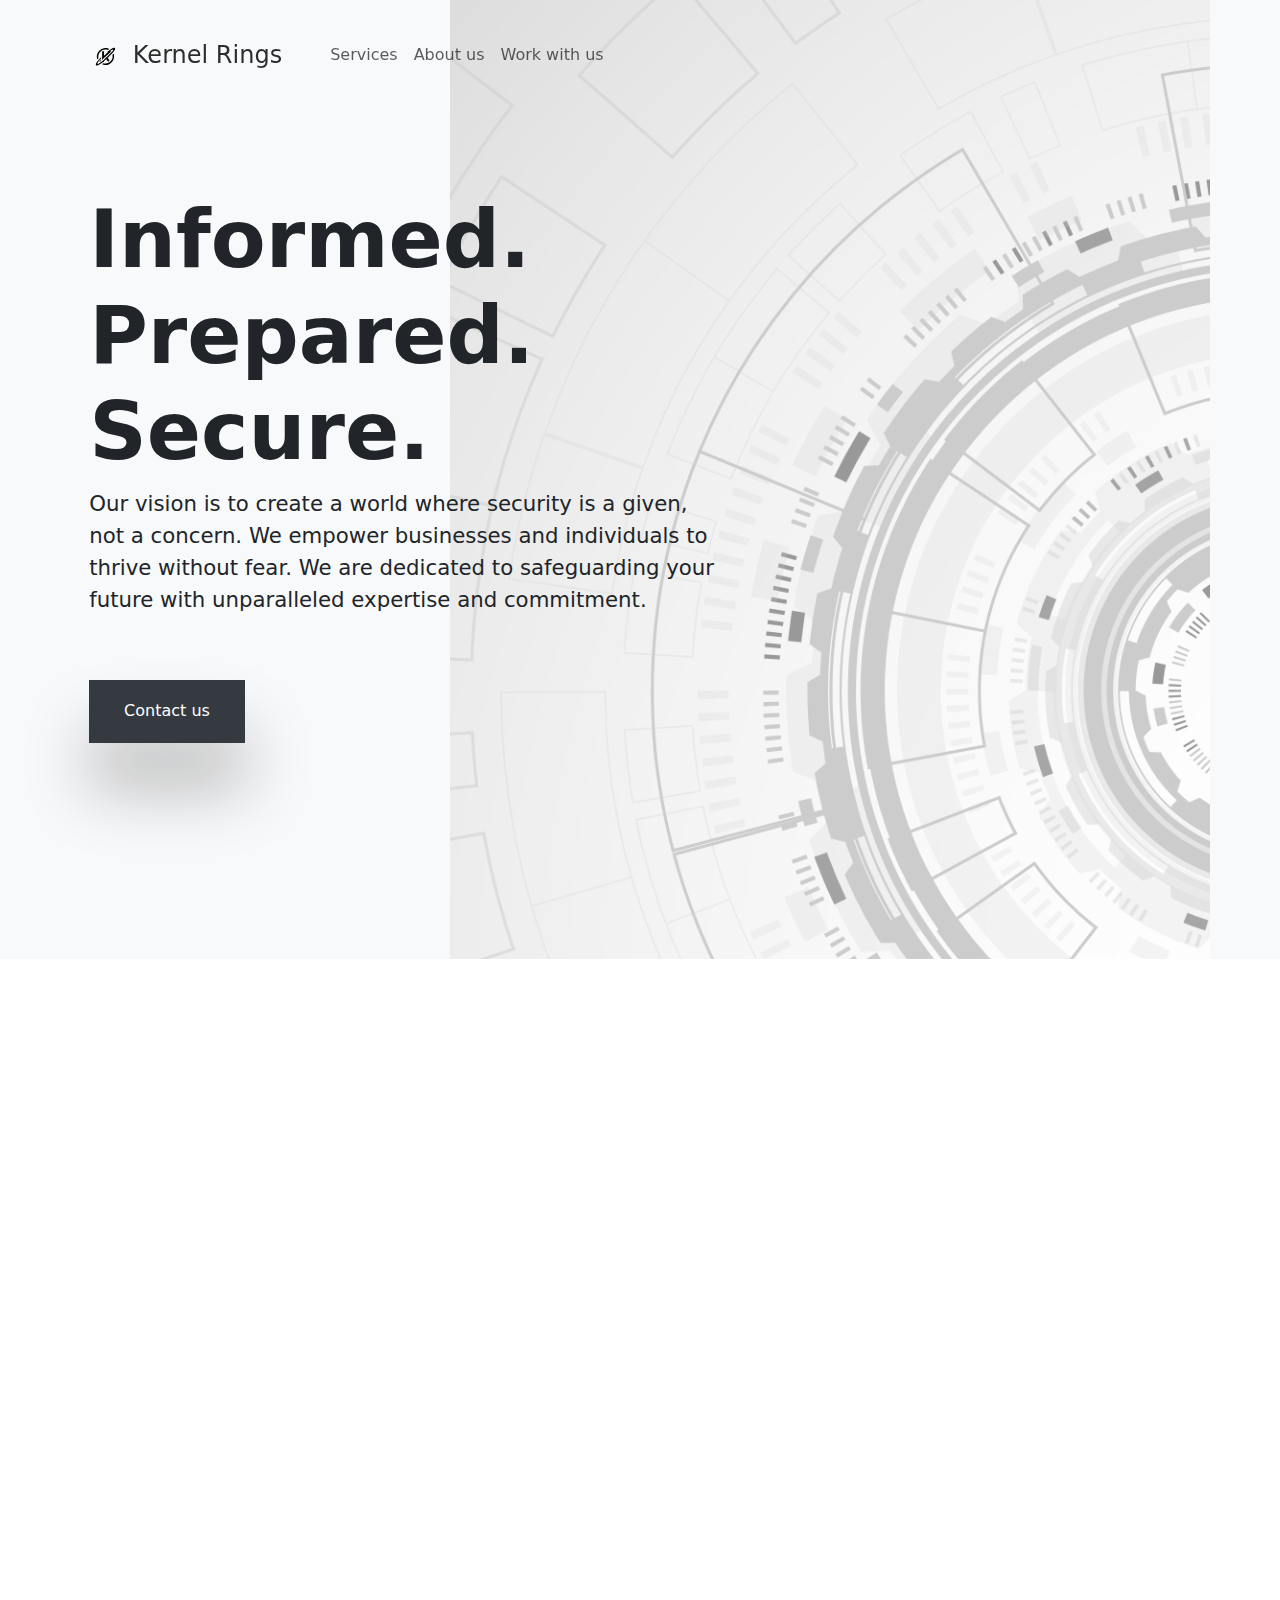
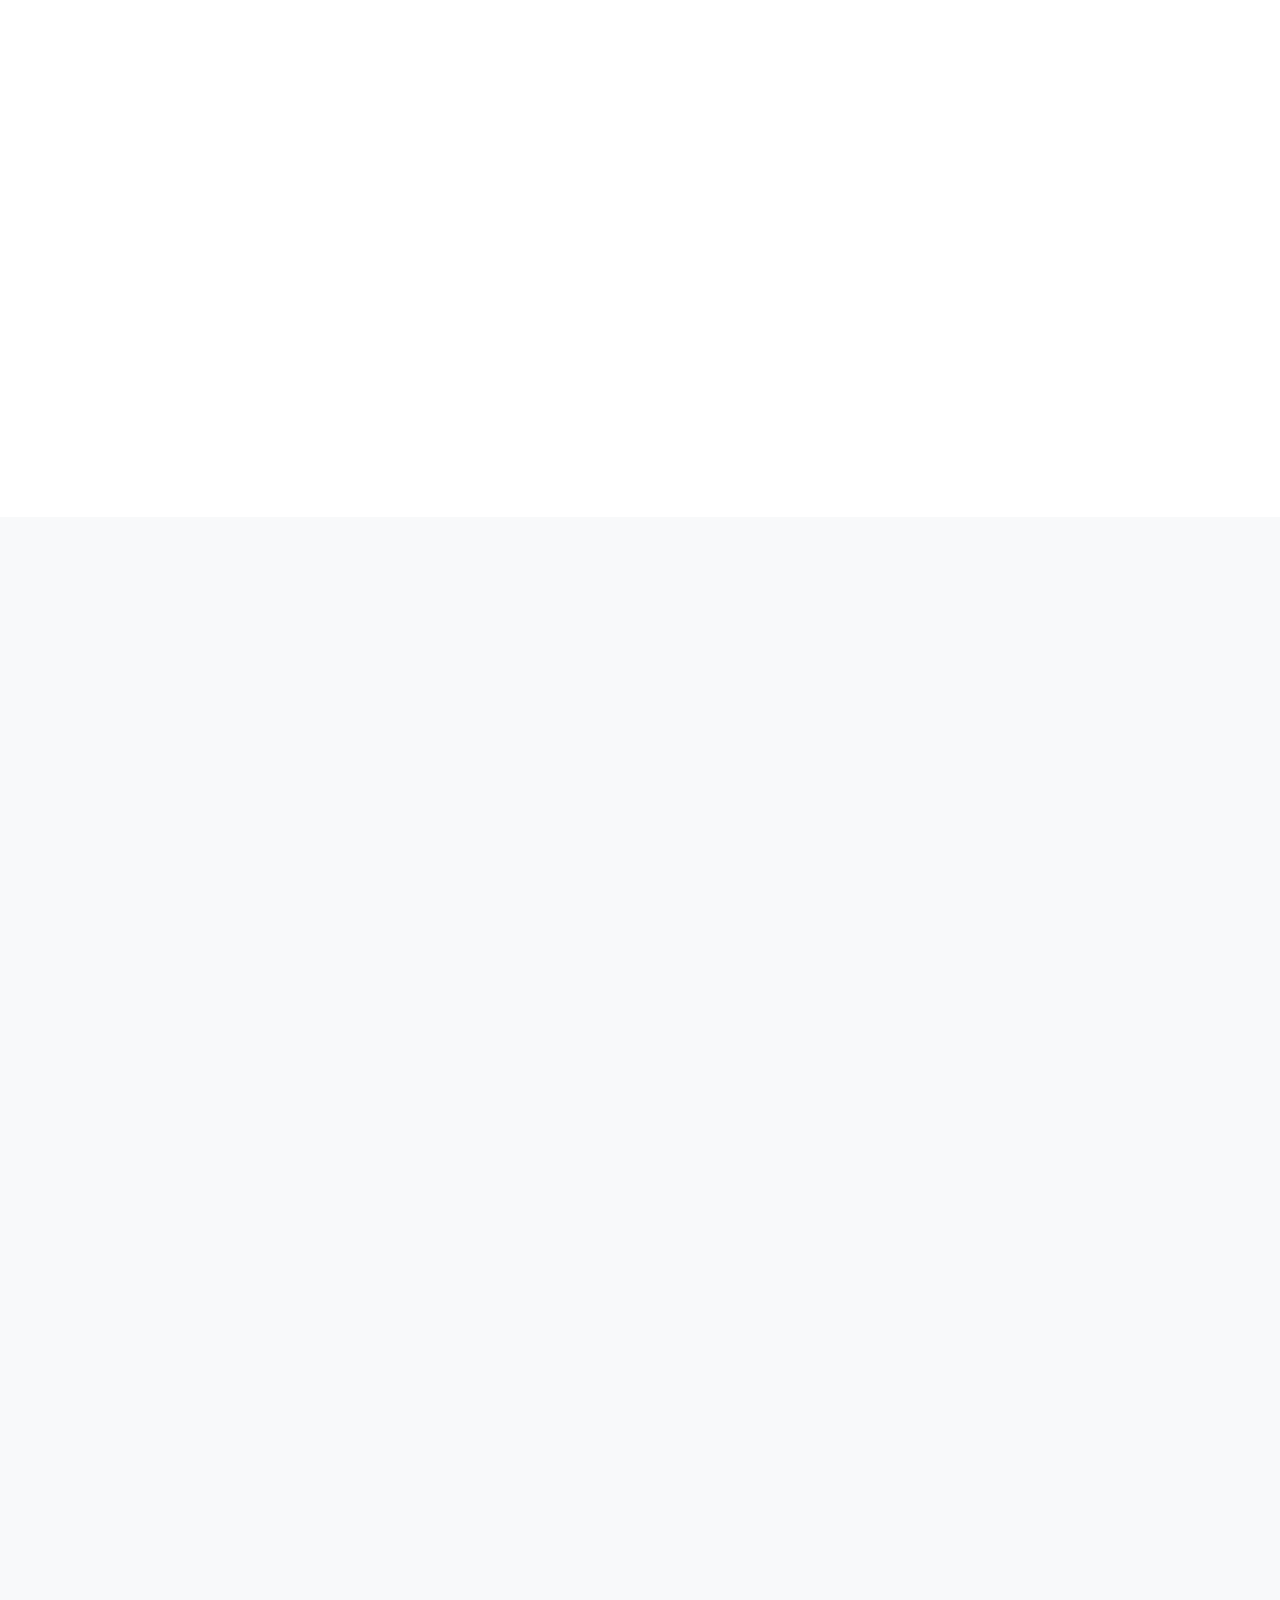
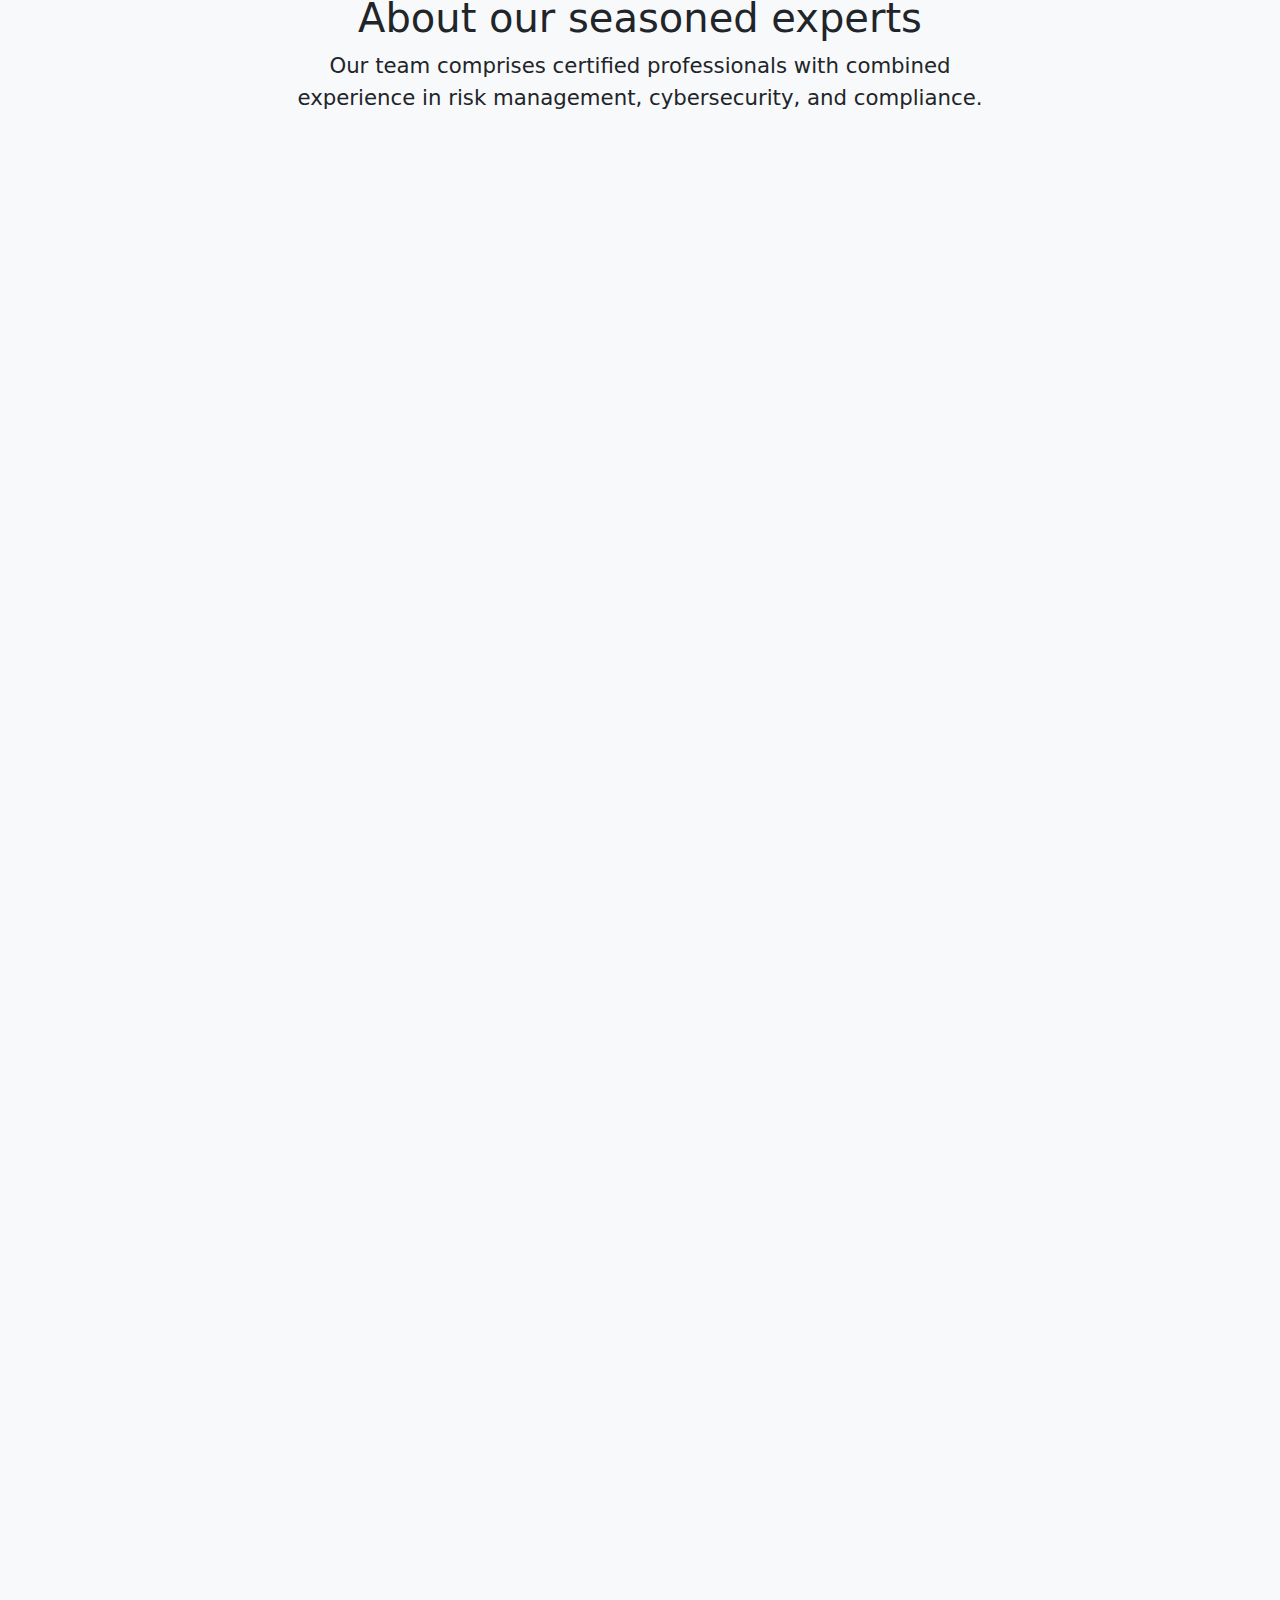
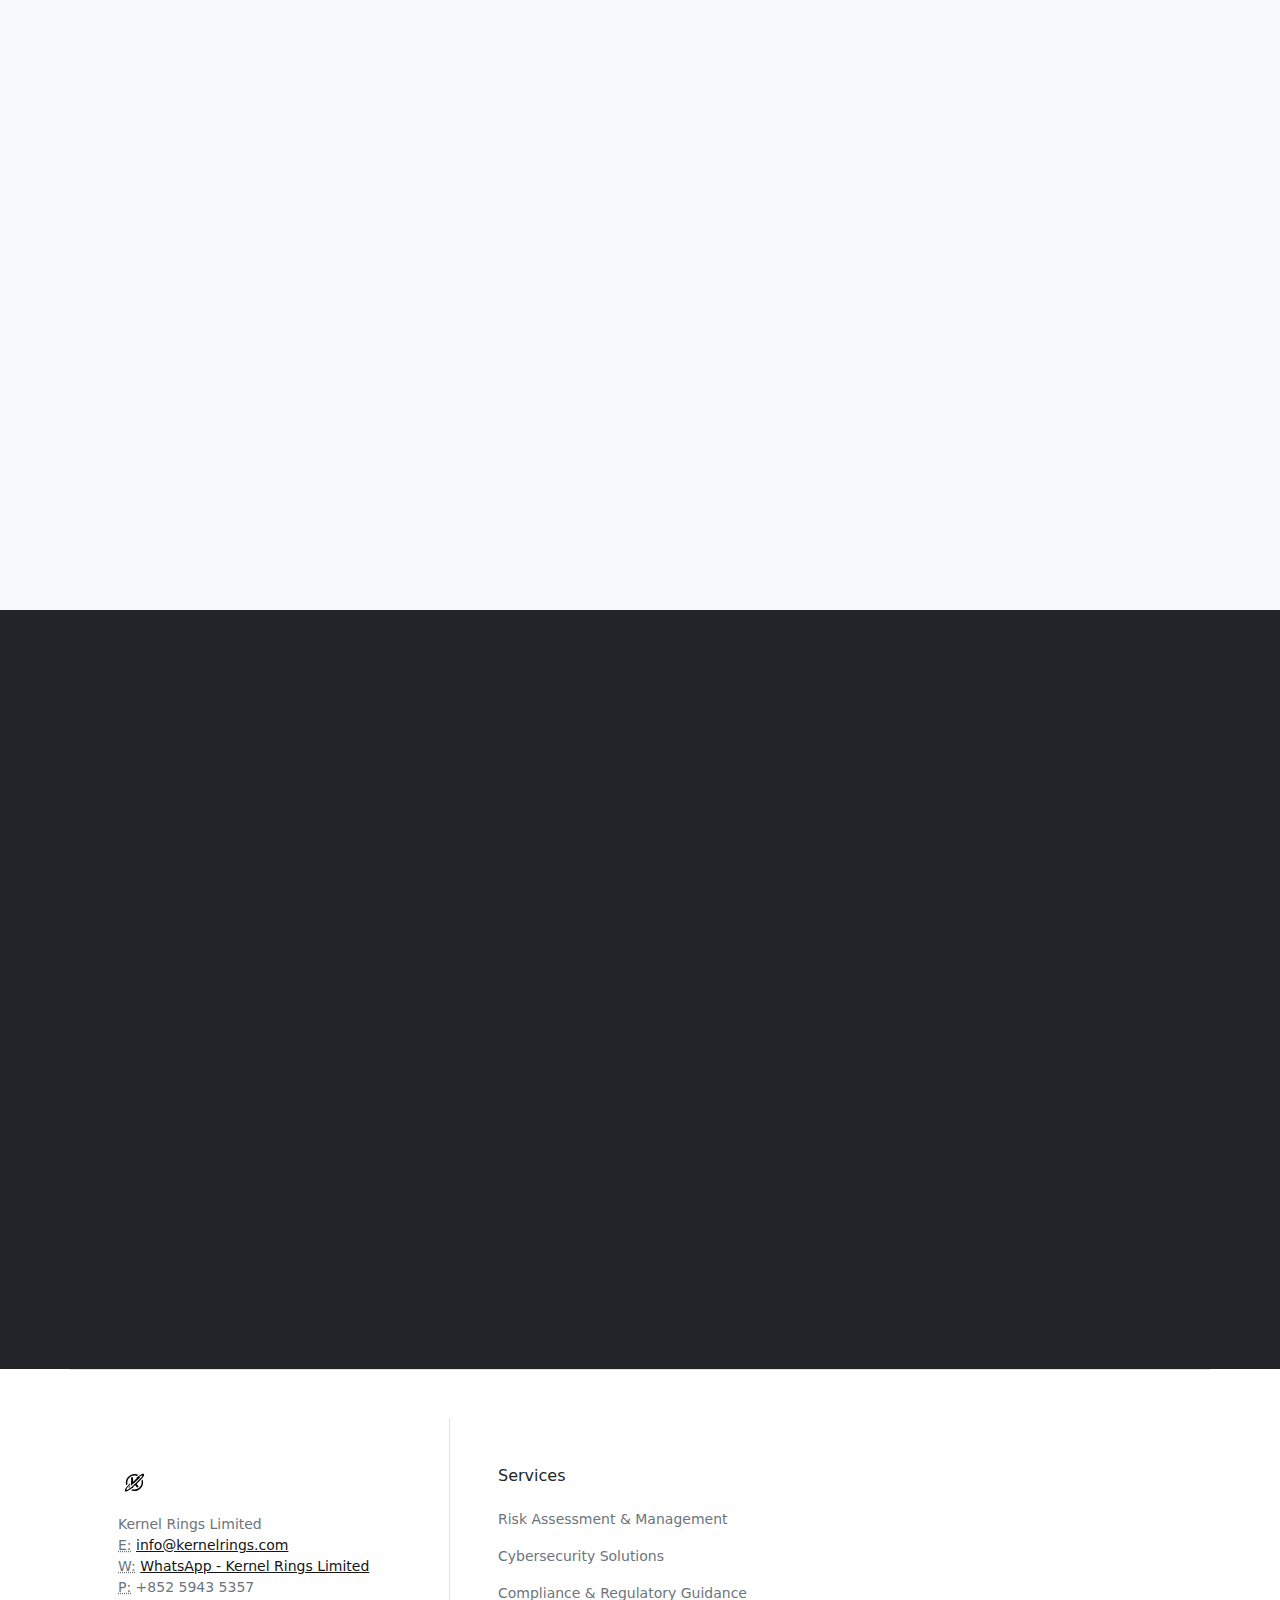
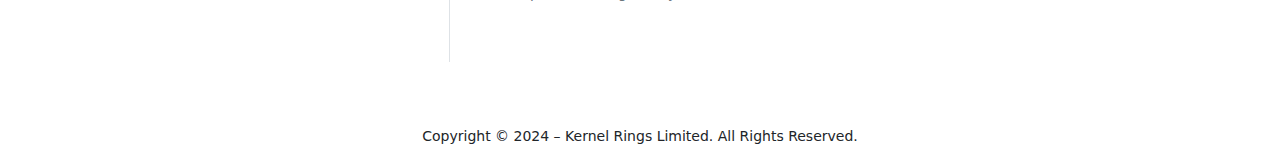
==== index.html @ 1bafbfd5 "fix typo" ====
<!doctype html>
<html class="h-100" lang="en">

<head>
  <meta charset="utf-8">
  <meta name="viewport" content="width=device-width,initial-scale=1,shrink-to-fit=no">
  <meta name="description" content="We are Kernel Rings. We offer a suite of top-tier security services designed to fortify your business against ever-evolving threats.">
  <meta name="robots" content="index,follow">
  <link rel="canonical" href="https://kernelrings.com/">
  <link rel="apple-touch-icon" sizes="180x180" href="img/apple-touch-icon.png">
  <link rel="icon" type="image/svg+xml" sizes="32x32" href="img/logo.svg">
  <link rel="icon" type="image/svg+xml" sizes="16x16" href="img/logo.svg">
  <link rel="icon" type="image/svg+xml" sizes="96x96" href="img/logo.svg">
  <meta name="HandheldFriendly" content="true">
  <title>Kernel Rings</title>
  <link rel="stylesheet" href="css/theme.min.css">

</head>

<body data-bs-spy="scroll" data-bs-target="#navScroll">

  <nav id="navScroll" class="navbar navbar-expand-lg navbar-light fixed-top" tabindex="0">
    <div class="container">
      <a class="navbar-brand pe-4 fs-4" href="/">
        <img src="img/logo.svg" width="32" height="32" class="bi bi-layers-half">
        <span class="ms-1 fw-bolder">Kernel Rings</span>
      </a>

      <button class="navbar-toggler" type="button" data-bs-toggle="collapse" data-bs-target="#navbarSupportedContent" aria-controls="navbarSupportedContent" aria-expanded="false" aria-label="Toggle navigation">
        <span class="navbar-toggler-icon"></span>
      </button>
      <div class="collapse navbar-collapse" id="navbarSupportedContent">
        <ul class="navbar-nav me-auto mb-2 mb-lg-0">
          <li class="nav-item">
            <a class="nav-link" href="#services" aria-label="Brings you to the section descriping the services provided by Kernel Rings">
              Services
            </a>
          </li>
          <li class="nav-item">
            <a class="nav-link" href="#aboutus">
              About us
            </a>
          </li>
          <li class="nav-item">
            <a class="nav-link" href="#workwithus">
              Work with us
            </a>
          </li>
        </ul>
      </div>
    </div>
  </nav>

  <main>
    <div class="w-100 overflow-hidden bg-gray-100" id="top">

      <div class="container position-relative">
        <div class="col-12 col-lg-8 mt-0 h-100 position-absolute top-0 end-0 bg-cover" data-aos="fade-left" style="background-image: url(img/main_bg.jpg);">
        </div>
        <div class="row">
          <div class="col-lg-7 py-vh-6 position-relative" data-aos="fade-right">
            <h1 class="display-1 fw-bold mt-5">Informed.<br>Prepared.<br>Secure.</h1>
            <p class="lead">Our vision is to create a world where security is a given, not a concern. We empower businesses and individuals to thrive without fear. We are dedicated to safeguarding your future with unparalleled expertise and commitment.</p>
            <a href="#" target="_blank" class="btn btn-dark btn-xl shadow me-3 rounded-0 my-5">Contact us</a>
          </div>
        </div>
        <div class="row text-end">
          <a href="https://www.freepik.com" target="_blank" class="col-12 position-relative" data-aos="fade-right" rel="sponsored">Designed by Freepik</a>
        </div>
        
      </div>

    </div>

    <div class="py-vh-5 w-100 overflow-hidden" id="services">
      <div class="container">
        <div class="row d-flex justify-content-end">
          <div class="col-lg-8" data-aos="fade-down"><h2 class="display-6">We offer a suite of top-tier security services designed to fortify your business against ever-evolving threats.</h2></div>
        </div><br>
        <div class="row d-flex align-items-center">
          <div class="col-md-6 col-lg-4" data-aos="fade-up" data-aos-delay="200">
            <span class="h5 fw-lighter">01.</span>
            <h3 class="py-5 border-top border-dark">Risk Assessment & Management</h3>
            <p>Our seasoned experts will conduct thorough risk assessments that delve into every facet of your operation, pinpointing vulnerabilities and crafting bespoke strategies to address them. We employ advanced analytic tools and methodologies to ensure your business is fortified against internal and external threats. With ongoing monitoring and adaptive planning, we keep you steps ahead of potential risks, securing your success and longevity.</p>
            <a href="#workwithus" class="link-fancy">Learn more
            </a>
          </div>

          <div class="col-md-6 col-lg-4 py-vh-4 pb-0" data-aos="fade-up" data-aos-delay="400">
            <span class="h5 fw-lighter">02.</span>
            <h3 class="py-5 border-top border-dark">Cybersecurity Solutions</h3>
            <p>In today's digital landscape, safeguarding your information is paramount. Our cutting-edge cybersecurity solutions encompass everything from advanced threat detection and real-time response to comprehensive defense mechanisms. Utilizing state-of-the-art technology and proactive measures, we ensure the confidentiality, integrity, and availability of your data. Our dedicated team of cybersecurity professionals is always on guard, ready to tackle and neutralize any cyber threats that may arise, allowing you to focus on your core business operations.</p>
            <a href="#workwithus" class="link-fancy">Learn more
            </a>
          </div>

          <div class="col-md-6 col-lg-4 py-vh-6 pb-0" data-aos="fade-up" data-aos-delay="600">
            <span class="h5 fw-lighter">03.</span>
            <h3 class="py-5 border-top border-dark">Compliance & Regulatory Guidance</h3>
            <p>Navigating the labyrinth of regulatory requirements can be overwhelming. Our team of compliance experts provides clear, actionable guidance to help you meet and exceed industry standards. We offer detailed audits, gap analysis, and remediation plans tailored to your specific needs. By staying abreast of the latest regulatory changes and leveraging our extensive experience, we help you avoid costly penalties and maintain a strong compliance posture, ensuring your business operations run smoothly and efficiently.</p>
            <a href="#workwithus" class="link-fancy">Learn more
            </a>
          </div>
        </div>

      </div>
    </div>

    <div class="py-vh-4 bg-gray-100 w-100 overflow-hidden" id="aboutus">
      <div class="container">

        <div class="row d-flex justify-content-between align-items-center">
          <div class="col-lg-6">
            <div class="row gx-5 d-flex">
              <div class="col-md-11">
                <div class="shadow ratio ratio-16x9 rounded bg-cover bp-center align-self-end" data-aos="fade-right" style="background-image: url(img/people1.jpg);--bs-aspect-ratio: 50%;">
                </div>
              </div>
              <div class="col-md-5 offset-md-1">
                <div class="shadow ratio ratio-1x1 rounded bg-cover mt-5 bp-center float-end" data-aos="fade-up" style="background-image: url(img/object1.jpg);">
                </div>
              </div>
              <div class="col-md-6">
                <div class="col-12 shadow ratio rounded bg-cover mt-5 bp-center" data-aos="fade-left" style="background-image: url(img/people2.jpg);--bs-aspect-ratio: 150%;">
                </div>
              </div>
            </div>
            <div class="col-md-12 text-end">
              <a href="https://www.freepik.com" target="_blank" data-aos="fade-left" rel="sponsored">Designed by Freepik</a>
            </div>
          </div>
          <div class="col-lg-4">
            <h3 class="py-5 border-top border-dark" data-aos="fade-left">About Us</h3>
            <p data-aos="fade-left" data-aos-delay="200">At Kernel Rings, we specialize in creating a secure environment where businesses and individuals can thrive without fear. With a team of seasoned experts and cutting-edge solutions, we are committed to protecting your assets and ensuring your peace of mind.
              <br><br>
              Our comprehensive suite of services includes risk assessment and management, advanced cybersecurity solutions, and compliance and regulatory guidance. We pride ourselves on staying informed, prepared, and secure, so you can focus on what matters most—your success.
              <br><br>
              With a relentless dedication to excellence and a proactive approach to emerging threats, we stand as guardians of your digital world. Trust Kernel Rings to be your shield in a constantly evolving landscape, safeguarding your future today and beyond.
            </p>
            <p>
              <a href="#workwithus" class="link-fancy link-dark" data-aos="fade-left" data-aos-delay="400">Learn more
              </a>
            </p>
          </div>
        </div>

      </div>
    </div>

    <div class="bg-light w-100 overflow-hidden" id="qualification">
      <div class="container py-vh-6">
        <div class="row d-flex justify-content-center">
          <div class="col-12 col-lg-10 col-xl-8 text-center">
            <h2 class="display-6">About our seasoned experts</h2>
            <p class="lead">Our team comprises certified professionals with combined experience in risk management, cybersecurity, and compliance.</p>
          </div>
          <div class="col-12 mt-4">
            <div class="row row-cols-1 row-cols-md-2 g-5 d-flex align-items-center">

              <div class="col-12 col-lg-6 col-xl-4" data-aos="fade-right">
                <div class="card p-4 mt-3 border-0">
                  <div class="card-body">
                    <blockquote class="blockquote">
                      <p>ISO/IEC 27001 Lead Auditor</p>
                    </blockquote>
                    <div class="text-dark py-2 fs-3 text-center">
                      <img src="img/iso27001la.png" width="150" height="150" class="rounded" alt="" data-aos="fade">
                    </div>
                    <div class="d-flex justify-content-between border-top pt-3">
                      <div>
                        <span class="h6 fw-5">Professional Evaluation and Certification Board (PECB)</span><br>
                        <small class="text-muted">2024</small>
                      </div>
                    </div>
                  </div>
                </div>
              </div>

              <div class="col-12 col-lg-6 col-xl-4" data-aos="fade-right">
                <div class="card p-4 mt-3 border-0">
                  <div class="card-body">
                    <blockquote class="blockquote">
                      <p>Offensive Security Certified Professional ("OSCP")</p>
                    </blockquote>
                    <div class="text-dark py-2 fs-3 text-center">
                      <img src="img/oscp.png" width="150" height="150" class="rounded" alt="" data-aos="fade">
                    </div>
                    <div class="d-flex justify-content-between border-top pt-3">
                      <div>
                        <span class="h6 fw-5">Offensive Security</span><br>
                        <small class="text-muted">2023</small>
                      </div>
                    </div>
                  </div>
                </div>
              </div>

              <div class="col-12 col-lg-6 col-xl-4" data-aos="fade-right">
                <div class="card p-4 mt-3 border-0">
                  <div class="card-body">
                    <blockquote class="blockquote">
                      <p>Computer Hacking Forensic Investigator ("CHFI")</p>
                    </blockquote>
                    <div class="text-dark py-2 fs-3 text-center">
                      <img src="img/CHFI.png" height="150" class="rounded" alt="" data-aos="fade">
                    </div>
                    <div class="d-flex justify-content-between border-top pt-3">
                      <div>
                        <span class="h6 fw-5">International Council of E-Commerce Consultants ("EC-Council")</span><br>
                        <small class="text-muted">2021</small>
                      </div>
                    </div>
                  </div>
                </div>
              </div>

              <div class="col-12 col-lg-6 col-xl-4" data-aos="fade-right">
                <div class="card p-4 mt-3 border-0">
                  <div class="card-body">
                    <blockquote class="blockquote">
                      <p>Certified Cloud Security Professional ("CCSP")</p>
                    </blockquote>
                    <div class="text-dark py-2 fs-3 text-center">
                      <img src="img/CCSP.png" width="150" height="150" class="rounded" alt="" data-aos="fade">
                    </div>
                    <div class="d-flex justify-content-between border-top pt-3">
                      <div>
                        <span class="h6 fw-5">International Information System Security Certification Consortium (ISC2)</span><br>
                        <small class="text-muted">2021</small>
                      </div>
                    </div>
                  </div>
                </div>
              </div>

              <div class="col-12 col-lg-6 col-xl-4" data-aos="fade-right">
                <div class="card p-4 mt-3 border-0">
                  <div class="card-body">
                    <blockquote class="blockquote">
                      <p>Certified Information Systems Security Professional ("CISSP")</p>
                    </blockquote>
                    <div class="text-dark py-2 fs-3 text-center">
                      <img src="img/cissp.png" width="150" height="150" class="rounded" alt="" data-aos="fade">
                    </div>
                    <div class="d-flex justify-content-between border-top pt-3">
                      <div>
                        <span class="h6 fw-5">International Information System Security Certification Consortium ("ISC2")</span><br>
                        <small class="text-muted">2020</small>
                      </div>
                    </div>
                  </div>
                </div>
              </div>

              <div class="col-12 col-lg-6 col-xl-4" data-aos="fade-right">
                <div class="card p-4 mt-3 border-0">
                  <div class="card-body">
                    <blockquote class="blockquote">
                      <p>Certified Information Systems Auditor ("CISA")</p>
                    </blockquote>
                    <div class="text-dark py-2 fs-3 text-center">
                      <img src="img/cisa.png" width="150" height="150" class="rounded" alt="" data-aos="fade">
                    </div>
                    <div class="d-flex justify-content-between border-top pt-3">
                      <div>
                        <span class="h6 fw-5">Information Systems Audit and Control Association ("ISACA")</span><br>
                        <small class="text-muted">2020</small>
                      </div>
                    </div>
                  </div>
                </div>
              </div>

            </div>
          </div>

          <div class="col-12 mt-4">
            <div class="row row-cols-1 row-cols-md-2 g-5 d-flex align-items-center">

              <div class="col-12 col-lg-6 col-xl-4" data-aos="fade-right">
                <div class="card p-4 mt-3 border-0">
                  <div class="card-body">
                    <blockquote class="blockquote">
                      <p>ITIL4 Specialist - Drive Stakeholder Value</p>
                    </blockquote>
                    <div class="text-dark py-2 fs-3 text-center">
                      <img src="img/ITIL4DSV.png" width="150" height="150" class="rounded" alt="" data-aos="fade">
                    </div>
                    <div class="d-flex justify-content-between border-top pt-3">
                      <div>
                        <span class="h6 fw-5">Axelos</span><br>
                        <small class="text-muted">2023</small>
                      </div>
                    </div>
                  </div>
                </div>
              </div>

              <div class="col-12 col-lg-6 col-xl-4" data-aos="fade-right">
                <div class="card p-4 mt-3 border-0">
                  <div class="card-body">
                    <blockquote class="blockquote">
                      <p>ITIL4 Specialist - High Velocity IT</p>
                    </blockquote>
                    <div class="text-dark py-2 fs-3 text-center">
                      <img src="img/ITIL4HVIT.png" width="150" height="150" class="rounded" alt="" data-aos="fade">
                    </div>
                    <div class="d-flex justify-content-between border-top pt-3">
                      <div>
                        <span class="h6 fw-5">Axelos</span><br>
                        <small class="text-muted">2022</small>
                      </div>
                    </div>
                  </div>
                </div>
              </div>

              <div class="col-12 col-lg-6 col-xl-4" data-aos="fade-right">
                <div class="card p-4 mt-3 border-0">
                  <div class="card-body">
                    <blockquote class="blockquote">
                      <p>ITIL4 Specialist - Create, Deliver and Support</p>
                    </blockquote>
                    <div class="text-dark py-2 fs-3 text-center">
                      <img src="img/ITIL4CDS.png" width="150" height="150" class="rounded" alt="" data-aos="fade">
                    </div>
                    <div class="d-flex justify-content-between border-top pt-3">
                      <div>
                        <span class="h6 fw-5">Axelos</span><br>
                        <small class="text-muted">2022</small>
                      </div>
                    </div>
                  </div>
                </div>
              </div>

              <div class="col-12 col-lg-6 col-xl-4" data-aos="fade-right">
                <div class="card p-4 mt-3 border-0">
                  <div class="card-body">
                    <blockquote class="blockquote">
                      <p>Project Management Professional ("PMP")</p>
                    </blockquote>
                    <div class="text-dark py-2 fs-3 text-center">
                      <img src="img/pmp.png" width="150" height="150" class="rounded" alt="" data-aos="fade">
                    </div>
                    <div class="d-flex justify-content-between border-top pt-3">
                      <div>
                        <span class="h6 fw-5">Project Management Institute ("PMI")</span><br>
                        <small class="text-muted">2022</small>
                      </div>
                    </div>
                  </div>
                </div>
              </div>

              <div class="col-12 col-lg-6 col-xl-4" data-aos="fade-right">
                <div class="card p-4 mt-3 border-0">
                  <div class="card-body">
                    <blockquote class="blockquote">
                      <p>ITIL4 Foundation</p>
                    </blockquote>
                    <div class="text-dark py-2 fs-3 text-center">
                      <img src="img/itil4foundation.png" width="150" height="150" class="rounded" alt="" data-aos="fade">
                    </div>
                    <div class="d-flex justify-content-between border-top pt-3">
                      <div>
                        <span class="h6 fw-5">Axelos</span><br>
                        <small class="text-muted">2020</small>
                      </div>
                    </div>
                  </div>
                </div>
              </div>

            </div>
          </div>

        </div>
      </div>
    </div>

    <div class="py-vh-6 bg-gray-900 text-light w-100 overflow-hidden" id="workwithus">
      <div class="container">
        <div class="row d-flex justify-content-center">
          <div class="row d-flex justify-content-center text-center">
            <div class="col-lg-8 text-center" data-aos="fade">
              <p class="text-secondary lead">Informed. Prepared. Secure. That's our commitment.</p>
              <h2 class="display-6 mb-5">Protect your future today. Contact us now to experience unparalleled security solutions. Let’s secure your success together. Reach out and discover the peace of mind you deserve.</h2>
            </div>
            <div class="col-12">
              <a href="#" target="_blank" class="btn btn-warning btn-xl shadow me-3 mt-4" data-aos="fade-down">Get in contact</a>
            </div>
          </div>

        </div>
      </div>
    </div>
  </main>

  <footer>
    <div class="container small border-top">
      <div class="row py-5 d-flex justify-content-between">

        <div class="col-12 col-lg-6 col-xl-4 border-end p-5">
          <img src="img/logo.svg" width="32" height="32" class="bi bi-layers-half">
          <address class="text-secondary mt-3">
            <strong>Kernel Rings Limited</strong><br>
            <abbr title="Email">E:</abbr>
            <a href="mailto:info@kernelrings.com" target="_blank">info@kernelrings.com</a>
            <br>
            <abbr title="WhatsApp">W:</abbr>
            <a href="https://wa.me/85259435357" target="_blank">WhatsApp - Kernel Rings Limited</a>
            <br>
            <abbr title="Phone">P:</abbr>
            +852 5943 5357
            <br>
          </address>
        </div>
        <div class="col-12 col-lg-6 col-xl-8 p-5">
          <h3 class="h6 mb-3">Services</h3>
          <ul class="nav flex-column">
            <li class="nav-item">
              <a class="nav-link link-secondary ps-0" aria-current="page" href="#services">Risk Assessment & Management</a>
              <a class="nav-link link-secondary ps-0" aria-current="page" href="#services">Cybersecurity Solutions</a>
              <a class="nav-link link-secondary ps-0" aria-current="page" href="#services">Compliance & Regulatory Guidance</a>
            </li>
          </ul>
        </div>
      </div>
    </div>

    <div class="container text-center py-3 small">Copyright © 2024 – Kernel Rings Limited. All Rights Reserved.
    </div>
  </footer>



  <script src="js/bootstrap.bundle.min.js"></script>
  <script src="js/aos.js"></script>
  <script>
    AOS.init({
      duration: 800, // values from 0 to 3000, with step 50ms
    });
  </script>

  <script>
    let scrollpos = window.scrollY
    const header = document.querySelector(".navbar")
    const header_height = header.offsetHeight

    const add_class_on_scroll = () => header.classList.add("scrolled", "shadow-sm")
    const remove_class_on_scroll = () => header.classList.remove("scrolled", "shadow-sm")

    window.addEventListener('scroll', function() {
      scrollpos = window.scrollY;

      if (scrollpos >= header_height) { add_class_on_scroll() }
        else { remove_class_on_scroll() }

      console.log(scrollpos)
    })
  </script>

</body>
</html>
---- css/theme.min.css ----
/*!
   * Bootstrap  v5.2.2 (https://getbootstrap.com/)
   * Copyright 2011-2022 The Bootstrap Authors
   * Copyright 2011-2022 Twitter, Inc.
   * Licensed under MIT (https://github.com/twbs/bootstrap/blob/main/LICENSE)
   */:root{--bs-blue:#1717e5;--bs-indigo:#6610f2;--bs-purple:#6f42c1;--bs-pink:#d63384;--bs-red:#dc3545;--bs-orange:#fd7e14;--bs-yellow:#ffc107;--bs-green:#198754;--bs-teal:#20c997;--bs-cyan:#0dcaf0;--bs-white:#fff;--bs-gray:#6c757d;--bs-gray-dark:#343a40;--bs-gray-100:#f8f9fa;--bs-gray-200:#e9ecef;--bs-gray-300:#dee2e6;--bs-gray-400:#ced4da;--bs-gray-500:#adb5bd;--bs-gray-600:#6c757d;--bs-gray-700:#495057;--bs-gray-800:#343a40;--bs-gray-900:#212529;--bs-primary:#151515;--bs-secondary:#6c757d;--bs-success:#198754;--bs-info:#0dcaf0;--bs-warning:#fd7e14;--bs-danger:#dc3545;--bs-light:#f8f9fa;--bs-dark:#343a40;--bs-primary-rgb:21,21,21;--bs-secondary-rgb:108,117,125;--bs-success-rgb:25,135,84;--bs-info-rgb:13,202,240;--bs-warning-rgb:253,126,20;--bs-danger-rgb:220,53,69;--bs-light-rgb:248,249,250;--bs-dark-rgb:52,58,64;--bs-white-rgb:255,255,255;--bs-black-rgb:21,21,21;--bs-body-color-rgb:33,37,41;--bs-body-bg-rgb:255,255,255;--bs-font-sans-serif:system-ui,-apple-system,"Segoe UI",Roboto,"Helvetica Neue",Arial,"Noto Sans",sans-serif,"Apple Color Emoji","Segoe UI Emoji","Segoe UI Symbol","Noto Color Emoji";--bs-font-monospace:SFMono-Regular,Menlo,Monaco,Consolas,"Liberation Mono","Courier New",monospace;--bs-gradient:linear-gradient(180deg, rgba(255, 255, 255, 0.15), rgba(255, 255, 255, 0));--bs-body-font-family:var(--bs-font-sans-serif);--bs-body-font-size:1rem;--bs-body-font-weight:300;--bs-body-line-height:1.5;--bs-body-color:#212529;--bs-body-bg:#fff;--bs-border-width:1px;--bs-border-style:solid;--bs-border-color:#dee2e6;--bs-border-color-translucent:rgba(21, 21, 21, 0.175);--bs-border-radius:0px;--bs-border-radius-sm:0.25rem;--bs-border-radius-lg:0.5rem;--bs-border-radius-xl:1rem;--bs-border-radius-2xl:2rem;--bs-border-radius-pill:50rem;--bs-link-color:#151515;--bs-link-hover-color:#111111;--bs-code-color:#d63384;--bs-highlight-bg:#fff3cd}*,::after,::before{box-sizing:border-box}@media (prefers-reduced-motion:no-preference){:root{scroll-behavior:smooth}}body{margin:0;font-family:var(--bs-body-font-family);font-size:var(--bs-body-font-size);font-weight:var(--bs-body-font-weight);line-height:var(--bs-body-line-height);color:var(--bs-body-color);text-align:var(--bs-body-text-align);background-color:var(--bs-body-bg);-webkit-text-size-adjust:100%;-webkit-tap-highlight-color:rgba(21,21,21,0)}hr{margin:1rem 0;color:inherit;border:0;border-top:1px solid;opacity:.25}.h1,.h2,.h3,.h4,.h5,.h6,h1,h2,h3,h4,h5,h6{margin-top:0;margin-bottom:.5rem;font-weight:500;line-height:1.2}.h1,h1{font-size:calc(1.375rem + 1.5vw)}@media (min-width:1200px){.h1,h1{font-size:2.5rem}}.h2,h2{font-size:calc(1.325rem + .9vw)}@media (min-width:1200px){.h2,h2{font-size:2rem}}.h3,h3{font-size:calc(1.3rem + .6vw)}@media (min-width:1200px){.h3,h3{font-size:1.75rem}}.h4,h4{font-size:calc(1.275rem + .3vw)}@media (min-width:1200px){.h4,h4{font-size:1.5rem}}.h5,h5{font-size:1.25rem}.h6,h6{font-size:1rem}p{margin-top:0;margin-bottom:1rem}abbr[title]{text-decoration:underline dotted;cursor:help;text-decoration-skip-ink:none}address{margin-bottom:1rem;font-style:normal;line-height:inherit}ul{padding-left:2rem}ul{margin-top:0;margin-bottom:1rem}ul ul{margin-bottom:0}blockquote{margin:0 0 1rem}b,strong{font-weight:bolder}.small,small{font-size:.875em}.mark,mark{padding:.1875em;background-color:var(--bs-highlight-bg)}a{color:var(--bs-link-color);text-decoration:underline}a:hover{color:var(--bs-link-hover-color)}a:not([href]):not([class]),a:not([href]):not([class]):hover{color:inherit;text-decoration:none}code{font-family:var(--bs-font-monospace);font-size:1em}code{font-size:.875em;color:var(--bs-code-color);word-wrap:break-word}a>code{color:inherit}figure{margin:0 0 1rem}img,svg{vertical-align:middle}label{display:inline-block}button{border-radius:0}button:focus:not(:focus-visible){outline:0}button,input{margin:0;font-family:inherit;font-size:inherit;line-height:inherit}button{text-transform:none}[type=button],[type=submit],button{-webkit-appearance:button}[type=button]:not(:disabled),[type=submit]:not(:disabled),button:not(:disabled){cursor:pointer}::-moz-focus-inner{padding:0;border-style:none}::-webkit-datetime-edit-day-field,::-webkit-datetime-edit-fields-wrapper,::-webkit-datetime-edit-hour-field,::-webkit-datetime-edit-minute,::-webkit-datetime-edit-month-field,::-webkit-datetime-edit-text,::-webkit-datetime-edit-year-field{padding:0}::-webkit-inner-spin-button{height:auto}::-webkit-search-decoration{-webkit-appearance:none}::-webkit-color-swatch-wrapper{padding:0}::file-selector-button{font:inherit;-webkit-appearance:button}[hidden]{display:none!important}.lead{font-size:calc(1.258rem + .096vw);font-weight:300}@media (min-width:1200px){.lead{font-size:1.33rem}}.display-1{font-size:calc(1.625rem + 4.5vw);font-weight:300;line-height:1.2}@media (min-width:1200px){.display-1{font-size:5rem}}.display-2{font-size:calc(1.575rem + 3.9vw);font-weight:300;line-height:1.2}@media (min-width:1200px){.display-2{font-size:4.5rem}}.display-3{font-size:calc(1.525rem + 3.3vw);font-weight:300;line-height:1.2}@media (min-width:1200px){.display-3{font-size:4rem}}.display-4{font-size:calc(1.475rem + 2.7vw);font-weight:300;line-height:1.2}@media (min-width:1200px){.display-4{font-size:3.5rem}}.display-5{font-size:calc(1.425rem + 2.1vw);font-weight:300;line-height:1.2}@media (min-width:1200px){.display-5{font-size:3rem}}.display-6{font-size:calc(1.375rem + 1.5vw);font-weight:300;line-height:1.2}@media (min-width:1200px){.display-6{font-size:2.5rem}}.list-unstyled{padding-left:0;list-style:none}.blockquote{margin-bottom:1rem;font-size:1.25rem}.blockquote>:last-child{margin-bottom:0}.blockquote-footer{margin-top:-1rem;margin-bottom:1rem;font-size:.875em;color:#6c757d}.blockquote-footer::before{content:"\2014\00A0"}.img-fluid{max-width:100%;height:auto}.figure{display:inline-block}.container,.container-fluid{--bs-gutter-x:3vw;--bs-gutter-y:0;width:100%;padding-right:calc(var(--bs-gutter-x) * .5);padding-left:calc(var(--bs-gutter-x) * .5);margin-right:auto;margin-left:auto}@media (min-width:576px){.container{max-width:540px}}@media (min-width:768px){.container{max-width:720px}}@media (min-width:992px){.container{max-width:960px}}@media (min-width:1200px){.container{max-width:1140px}}@media (min-width:1680px){.container{max-width:1600px}}.row{--bs-gutter-x:3vw;--bs-gutter-y:0;display:flex;flex-wrap:wrap;margin-top:calc(-1 * var(--bs-gutter-y));margin-right:calc(-.5 * var(--bs-gutter-x));margin-left:calc(-.5 * var(--bs-gutter-x))}.row>*{flex-shrink:0;width:100%;max-width:100%;padding-right:calc(var(--bs-gutter-x) * .5);padding-left:calc(var(--bs-gutter-x) * .5);margin-top:var(--bs-gutter-y)}.col{flex:1 0 0%}.row-cols-1>*{flex:0 0 auto;width:100%}.col-auto{flex:0 0 auto;width:auto}.col-4{flex:0 0 auto;width:33.33333%}.col-5{flex:0 0 auto;width:41.66667%}.col-6{flex:0 0 auto;width:50%}.col-7{flex:0 0 auto;width:58.33333%}.col-10{flex:0 0 auto;width:83.33333%}.col-12{flex:0 0 auto;width:100%}.g-0,.gx-0{--bs-gutter-x:0}.g-0{--bs-gutter-y:0}.gx-3{--bs-gutter-x:1rem}.gx-4{--bs-gutter-x:1.5rem}.g-5,.gx-5{--bs-gutter-x:3rem}.g-5{--bs-gutter-y:3rem}@media (min-width:768px){.col-md{flex:1 0 0%}.row-cols-md-2>*{flex:0 0 auto;width:50%}.col-md-auto{flex:0 0 auto;width:auto}.col-md-2{flex:0 0 auto;width:16.66667%}.col-md-3{flex:0 0 auto;width:25%}.col-md-4{flex:0 0 auto;width:33.33333%}.col-md-5{flex:0 0 auto;width:41.66667%}.col-md-6{flex:0 0 auto;width:50%}.col-md-7{flex:0 0 auto;width:58.33333%}.col-md-9{flex:0 0 auto;width:75%}.col-md-11{flex:0 0 auto;width:91.66667%}.offset-md-1{margin-left:8.33333%}}@media (min-width:992px){.col-lg-3{flex:0 0 auto;width:25%}.col-lg-4{flex:0 0 auto;width:33.33333%}.col-lg-5{flex:0 0 auto;width:41.66667%}.col-lg-6{flex:0 0 auto;width:50%}.col-lg-7{flex:0 0 auto;width:58.33333%}.col-lg-8{flex:0 0 auto;width:66.66667%}.col-lg-10{flex:0 0 auto;width:83.33333%}.col-lg-11{flex:0 0 auto;width:91.66667%}.col-lg-12{flex:0 0 auto;width:100%}.offset-lg-1{margin-left:8.33333%}}@media (min-width:1200px){.col-xl-3{flex:0 0 auto;width:25%}.col-xl-4{flex:0 0 auto;width:33.33333%}.col-xl-6{flex:0 0 auto;width:50%}.col-xl-8{flex:0 0 auto;width:66.66667%}.col-xl-10{flex:0 0 auto;width:83.33333%}.offset-xl-2{margin-left:16.66667%}}.form-label{margin-bottom:.5rem}.form-text{margin-top:.25rem;font-size:.875em;color:#6c757d}.form-control{display:block;width:100%;padding:.375rem .75rem;font-size:1rem;font-weight:300;line-height:1.5;color:#212529;background-color:#fff;background-clip:padding-box;border:1px solid #ced4da;appearance:none;border-radius:0;transition:border-color .15s ease-in-out,box-shadow .15s ease-in-out}@media (prefers-reduced-motion:reduce){.form-control{transition:none}}.form-control:focus{color:#212529;background-color:#fff;border-color:#8a8a8a;outline:0;box-shadow:0 0 0 .25rem rgba(21,21,21,.25)}.form-control::-webkit-date-and-time-value{height:1.5em}.form-control::placeholder{color:#6c757d;opacity:1}.form-control:disabled{background-color:#e9ecef;opacity:1}.form-control::file-selector-button{padding:.375rem .75rem;margin:-.375rem -.75rem;margin-inline-end:.75rem;color:#212529;background-color:#e9ecef;pointer-events:none;border-color:inherit;border-style:solid;border-width:0;border-inline-end-width:1px;border-radius:0;transition:color .15s ease-in-out,background-color .15s ease-in-out,border-color .15s ease-in-out,box-shadow .15s ease-in-out}@media (prefers-reduced-motion:reduce){.form-control::file-selector-button{transition:none}}.form-control:hover:not(:disabled):not([readonly])::file-selector-button{background-color:#dde0e3}.form-control-lg{min-height:calc(1.5em + 1rem + 2px);padding:.5rem 1rem;font-size:1.25rem;border-radius:.5rem}.form-control-lg::file-selector-button{padding:.5rem 1rem;margin:-.5rem -1rem;margin-inline-end:1rem}.form-check{display:block;min-height:1.5rem;padding-left:1.5em;margin-bottom:.125rem}.form-check .form-check-input{float:left;margin-left:-1.5em}.form-check-input{width:1em;height:1em;margin-top:.25em;vertical-align:top;background-color:#fff;background-repeat:no-repeat;background-position:center;background-size:contain;border:1px solid rgba(21,21,21,.25);appearance:none;print-color-adjust:exact}.form-check-input[type=checkbox]{border-radius:.25em}.form-check-input:active{filter:brightness(90%)}.form-check-input:focus{border-color:#8a8a8a;outline:0;box-shadow:0 0 0 .25rem rgba(21,21,21,.25)}.form-check-input:checked{background-color:#151515;border-color:#151515}.form-check-input:checked[type=checkbox]{background-image:url("data:image/svg+xml,%3csvg xmlns='http://www.w3.org/2000/svg' viewBox='0 0 20 20'%3e%3cpath fill='none' stroke='%23fff' stroke-linecap='round' stroke-linejoin='round' stroke-width='3' d='m6 10 3 3 6-6'/%3e%3c/svg%3e")}.form-check-input[type=checkbox]:indeterminate{background-color:#151515;border-color:#151515;background-image:url("data:image/svg+xml,%3csvg xmlns='http://www.w3.org/2000/svg' viewBox='0 0 20 20'%3e%3cpath fill='none' stroke='%23fff' stroke-linecap='round' stroke-linejoin='round' stroke-width='3' d='M6 10h8'/%3e%3c/svg%3e")}.form-check-input:disabled{pointer-events:none;filter:none;opacity:.5}.form-check-input:disabled~.form-check-label{cursor:default;opacity:.5}.form-floating{position:relative}.form-floating>.form-control{height:calc(3.5rem + 2px);line-height:1.25}.form-floating>label{position:absolute;top:0;left:0;width:100%;height:100%;padding:1rem .75rem;overflow:hidden;text-align:start;text-overflow:ellipsis;white-space:nowrap;pointer-events:none;border:1px solid transparent;transform-origin:0 0;transition:opacity .1s ease-in-out,transform .1s ease-in-out}@media (prefers-reduced-motion:reduce){.form-floating>label{transition:none}}.form-floating>.form-control{padding:1rem .75rem}.form-floating>.form-control::placeholder{color:transparent}.form-floating>.form-control:focus,.form-floating>.form-control:not(:placeholder-shown){padding-top:1.625rem;padding-bottom:.625rem}.form-floating>.form-control:-webkit-autofill{padding-top:1.625rem;padding-bottom:.625rem}.form-floating>.form-control:focus~label,.form-floating>.form-control:not(:placeholder-shown)~label{opacity:.65;transform:scale(.85) translateY(-.5rem) translateX(.15rem)}.form-floating>.form-control:-webkit-autofill~label{opacity:.65;transform:scale(.85) translateY(-.5rem) translateX(.15rem)}.btn{--bs-btn-padding-x:0.75rem;--bs-btn-padding-y:0.375rem;--bs-btn-font-size:1rem;--bs-btn-font-weight:300;--bs-btn-line-height:1.5;--bs-btn-color:#212529;--bs-btn-bg:transparent;--bs-btn-border-width:1px;--bs-btn-border-color:transparent;--bs-btn-border-radius:0px;--bs-btn-hover-border-color:transparent;--bs-btn-box-shadow:inset 0 1px 0 rgba(255, 255, 255, 0.15),0 1px 1px rgba(21, 21, 21, 0.075);--bs-btn-disabled-opacity:0.65;--bs-btn-focus-box-shadow:0 0 0 0.25rem rgba(var(--bs-btn-focus-shadow-rgb), .5);display:inline-block;padding:var(--bs-btn-padding-y) var(--bs-btn-padding-x);font-family:var(--bs-btn-font-family);font-size:var(--bs-btn-font-size);font-weight:var(--bs-btn-font-weight);line-height:var(--bs-btn-line-height);color:var(--bs-btn-color);text-align:center;text-decoration:none;vertical-align:middle;cursor:pointer;user-select:none;border:var(--bs-btn-border-width) solid var(--bs-btn-border-color);border-radius:var(--bs-btn-border-radius);background-color:var(--bs-btn-bg);transition:color .15s ease-in-out,background-color .15s ease-in-out,border-color .15s ease-in-out,box-shadow .15s ease-in-out}@media (prefers-reduced-motion:reduce){.btn{transition:none}}.btn:hover{color:var(--bs-btn-hover-color);background-color:var(--bs-btn-hover-bg);border-color:var(--bs-btn-hover-border-color)}.btn:focus-visible{color:var(--bs-btn-hover-color);background-color:var(--bs-btn-hover-bg);border-color:var(--bs-btn-hover-border-color);outline:0;box-shadow:var(--bs-btn-focus-box-shadow)}.btn.active,.btn.show,.btn:first-child:active,:not(.btn-check)+.btn:active{color:var(--bs-btn-active-color);background-color:var(--bs-btn-active-bg);border-color:var(--bs-btn-active-border-color)}.btn.active:focus-visible,.btn.show:focus-visible,.btn:first-child:active:focus-visible,:not(.btn-check)+.btn:active:focus-visible{box-shadow:var(--bs-btn-focus-box-shadow)}.btn:disabled{color:var(--bs-btn-disabled-color);pointer-events:none;background-color:var(--bs-btn-disabled-bg);border-color:var(--bs-btn-disabled-border-color);opacity:var(--bs-btn-disabled-opacity)}.btn-primary{--bs-btn-color:#fff;--bs-btn-bg:#151515;--bs-btn-border-color:#151515;--bs-btn-hover-color:#fff;--bs-btn-hover-bg:#121212;--bs-btn-hover-border-color:#111111;--bs-btn-focus-shadow-rgb:56,56,56;--bs-btn-active-color:#fff;--bs-btn-active-bg:#111111;--bs-btn-active-border-color:#101010;--bs-btn-active-shadow:inset 0 3px 5px rgba(21, 21, 21, 0.125);--bs-btn-disabled-color:#fff;--bs-btn-disabled-bg:#151515;--bs-btn-disabled-border-color:#151515}.btn-warning{--bs-btn-color:#151515;--bs-btn-bg:#fd7e14;--bs-btn-border-color:#fd7e14;--bs-btn-hover-color:#151515;--bs-btn-hover-bg:#fd9137;--bs-btn-hover-border-color:#fd8b2c;--bs-btn-focus-shadow-rgb:218,110,20;--bs-btn-active-color:#151515;--bs-btn-active-bg:#fd9843;--bs-btn-active-border-color:#fd8b2c;--bs-btn-active-shadow:inset 0 3px 5px rgba(21, 21, 21, 0.125);--bs-btn-disabled-color:#151515;--bs-btn-disabled-bg:#fd7e14;--bs-btn-disabled-border-color:#fd7e14}.btn-light{--bs-btn-color:#151515;--bs-btn-bg:#f8f9fa;--bs-btn-border-color:#f8f9fa;--bs-btn-hover-color:#151515;--bs-btn-hover-bg:#d3d4d5;--bs-btn-hover-border-color:#c6c7c8;--bs-btn-focus-shadow-rgb:214,215,216;--bs-btn-active-color:#151515;--bs-btn-active-bg:#c6c7c8;--bs-btn-active-border-color:#babbbc;--bs-btn-active-shadow:inset 0 3px 5px rgba(21, 21, 21, 0.125);--bs-btn-disabled-color:#151515;--bs-btn-disabled-bg:#f8f9fa;--bs-btn-disabled-border-color:#f8f9fa}.btn-dark{--bs-btn-color:#fff;--bs-btn-bg:#343a40;--bs-btn-border-color:#343a40;--bs-btn-hover-color:#fff;--bs-btn-hover-bg:#52585d;--bs-btn-hover-border-color:#484e53;--bs-btn-focus-shadow-rgb:82,88,93;--bs-btn-active-color:#fff;--bs-btn-active-bg:#5d6166;--bs-btn-active-border-color:#484e53;--bs-btn-active-shadow:inset 0 3px 5px rgba(21, 21, 21, 0.125);--bs-btn-disabled-color:#fff;--bs-btn-disabled-bg:#343a40;--bs-btn-disabled-border-color:#343a40}.btn-outline-primary{--bs-btn-color:#151515;--bs-btn-border-color:#151515;--bs-btn-hover-color:#fff;--bs-btn-hover-bg:#151515;--bs-btn-hover-border-color:#151515;--bs-btn-focus-shadow-rgb:21,21,21;--bs-btn-active-color:#fff;--bs-btn-active-bg:#151515;--bs-btn-active-border-color:#151515;--bs-btn-active-shadow:inset 0 3px 5px rgba(21, 21, 21, 0.125);--bs-btn-disabled-color:#151515;--bs-btn-disabled-bg:transparent;--bs-btn-disabled-border-color:#151515;--bs-gradient:none}.btn-lg{--bs-btn-padding-y:0.5rem;--bs-btn-padding-x:1rem;--bs-btn-font-size:1.25rem;--bs-btn-border-radius:0.5rem}.fade{transition:opacity .15s linear}@media (prefers-reduced-motion:reduce){.fade{transition:none}}.fade:not(.show){opacity:0}.collapse:not(.show){display:none}.collapsing{height:0;overflow:hidden;transition:height .35s ease}@media (prefers-reduced-motion:reduce){.collapsing{transition:none}}.nav{--bs-nav-link-padding-x:1rem;--bs-nav-link-padding-y:0.5rem;--bs-nav-link-color:var(--bs-link-color);--bs-nav-link-hover-color:var(--bs-link-hover-color);--bs-nav-link-disabled-color:#6c757d;display:flex;flex-wrap:wrap;padding-left:0;margin-bottom:0;list-style:none}.nav-link{display:block;padding:var(--bs-nav-link-padding-y) var(--bs-nav-link-padding-x);font-size:var(--bs-nav-link-font-size);font-weight:var(--bs-nav-link-font-weight);color:var(--bs-nav-link-color);text-decoration:none;transition:color .15s ease-in-out,background-color .15s ease-in-out,border-color .15s ease-in-out}@media (prefers-reduced-motion:reduce){.nav-link{transition:none}}.nav-link:focus,.nav-link:hover{color:var(--bs-nav-link-hover-color)}.navbar{--bs-navbar-padding-x:0;--bs-navbar-padding-y:0.5rem;--bs-navbar-color:rgba(21, 21, 21, 0.7);--bs-navbar-hover-color:rgba(21, 21, 21, 0.8);--bs-navbar-disabled-color:rgba(21, 21, 21, 0.3);--bs-navbar-active-color:rgba(21, 21, 21, 0.9);--bs-navbar-brand-padding-y:0.3125rem;--bs-navbar-brand-margin-end:1rem;--bs-navbar-brand-font-size:1.25rem;--bs-navbar-brand-color:rgba(21, 21, 21, 0.9);--bs-navbar-brand-hover-color:rgba(21, 21, 21, 0.9);--bs-navbar-nav-link-padding-x:0.5rem;--bs-navbar-toggler-padding-y:0.25rem;--bs-navbar-toggler-padding-x:0.75rem;--bs-navbar-toggler-font-size:1.25rem;--bs-navbar-toggler-icon-bg:url("data:image/svg+xml,%3csvg xmlns='http://www.w3.org/2000/svg' viewBox='0 0 30 30'%3e%3cpath stroke='rgba%2821, 21, 21, 0.7%29' stroke-linecap='round' stroke-miterlimit='10' stroke-width='2' d='M4 7h22M4 15h22M4 23h22'/%3e%3c/svg%3e");--bs-navbar-toggler-border-color:rgba(21, 21, 21, 0.1);--bs-navbar-toggler-border-radius:0px;--bs-navbar-toggler-focus-width:0.25rem;--bs-navbar-toggler-transition:box-shadow 0.15s ease-in-out;position:relative;display:flex;flex-wrap:wrap;align-items:center;justify-content:space-between;padding:var(--bs-navbar-padding-y) var(--bs-navbar-padding-x)}.navbar>.container,.navbar>.container-fluid{display:flex;flex-wrap:inherit;align-items:center;justify-content:space-between}.navbar-brand{padding-top:var(--bs-navbar-brand-padding-y);padding-bottom:var(--bs-navbar-brand-padding-y);margin-right:var(--bs-navbar-brand-margin-end);font-size:var(--bs-navbar-brand-font-size);color:var(--bs-navbar-brand-color);text-decoration:none;white-space:nowrap}.navbar-brand:focus,.navbar-brand:hover{color:var(--bs-navbar-brand-hover-color)}.navbar-nav{--bs-nav-link-padding-x:0;--bs-nav-link-padding-y:0.5rem;--bs-nav-link-color:var(--bs-navbar-color);--bs-nav-link-hover-color:var(--bs-navbar-hover-color);--bs-nav-link-disabled-color:var(--bs-navbar-disabled-color);display:flex;flex-direction:column;padding-left:0;margin-bottom:0;list-style:none}.navbar-nav .nav-link.active,.navbar-nav .show>.nav-link{color:var(--bs-navbar-active-color)}.navbar-collapse{flex-basis:100%;flex-grow:1;align-items:center}.navbar-toggler{padding:var(--bs-navbar-toggler-padding-y) var(--bs-navbar-toggler-padding-x);font-size:var(--bs-navbar-toggler-font-size);line-height:1;color:var(--bs-navbar-color);background-color:transparent;border:var(--bs-border-width) solid var(--bs-navbar-toggler-border-color);border-radius:var(--bs-navbar-toggler-border-radius);transition:var(--bs-navbar-toggler-transition)}@media (prefers-reduced-motion:reduce){.navbar-toggler{transition:none}}.navbar-toggler:hover{text-decoration:none}.navbar-toggler:focus{text-decoration:none;outline:0;box-shadow:0 0 0 var(--bs-navbar-toggler-focus-width)}.navbar-toggler-icon{display:inline-block;width:1.5em;height:1.5em;vertical-align:middle;background-image:var(--bs-navbar-toggler-icon-bg);background-repeat:no-repeat;background-position:center;background-size:100%}@media (min-width:992px){.navbar-expand-lg{flex-wrap:nowrap;justify-content:flex-start}.navbar-expand-lg .navbar-nav{flex-direction:row}.navbar-expand-lg .navbar-nav .nav-link{padding-right:var(--bs-navbar-nav-link-padding-x);padding-left:var(--bs-navbar-nav-link-padding-x)}.navbar-expand-lg .navbar-collapse{display:flex!important;flex-basis:auto}.navbar-expand-lg .navbar-toggler{display:none}}.card{--bs-card-spacer-y:1rem;--bs-card-spacer-x:1rem;--bs-card-title-spacer-y:0.5rem;--bs-card-border-width:1px;--bs-card-border-color:var(--bs-border-color-translucent);--bs-card-border-radius:0px;--bs-card-inner-border-radius:-1px;--bs-card-cap-padding-y:0.5rem;--bs-card-cap-padding-x:1rem;--bs-card-cap-bg:rgba(21, 21, 21, 0.03);--bs-card-bg:#fff;--bs-card-img-overlay-padding:1rem;--bs-card-group-margin:1.5vw;position:relative;display:flex;flex-direction:column;min-width:0;height:var(--bs-card-height);word-wrap:break-word;background-color:var(--bs-card-bg);background-clip:border-box;border:var(--bs-card-border-width) solid var(--bs-card-border-color);border-radius:var(--bs-card-border-radius)}.card>hr{margin-right:0;margin-left:0}.card-body{flex:1 1 auto;padding:var(--bs-card-spacer-y) var(--bs-card-spacer-x);color:var(--bs-card-color)}.card-title{margin-bottom:var(--bs-card-title-spacer-y)}.card-text:last-child{margin-bottom:0}.badge{--bs-badge-padding-x:0.65em;--bs-badge-padding-y:0.35em;--bs-badge-font-size:0.75em;--bs-badge-font-weight:700;--bs-badge-color:#fff;--bs-badge-border-radius:0px;display:inline-block;padding:var(--bs-badge-padding-y) var(--bs-badge-padding-x);font-size:var(--bs-badge-font-size);font-weight:var(--bs-badge-font-weight);line-height:1;color:var(--bs-badge-color);text-align:center;white-space:nowrap;vertical-align:baseline;border-radius:var(--bs-badge-border-radius)}.badge:empty{display:none}.btn .badge{position:relative;top:-1px}@keyframes progress-bar-stripes{0%{background-position-x:1rem}}.modal-backdrop{--bs-backdrop-zindex:1050;--bs-backdrop-bg:#151515;--bs-backdrop-opacity:0.5;position:fixed;top:0;left:0;z-index:var(--bs-backdrop-zindex);width:100vw;height:100vh;background-color:var(--bs-backdrop-bg)}.modal-backdrop.fade{opacity:0}.modal-backdrop.show{opacity:var(--bs-backdrop-opacity)}@keyframes spinner-border{to{transform:rotate(360deg)}}@keyframes spinner-grow{0%{transform:scale(0)}50%{opacity:1;transform:none}}.offcanvas-backdrop{position:fixed;top:0;left:0;z-index:1040;width:100vw;height:100vh;background-color:#151515}.offcanvas-backdrop.fade{opacity:0}.offcanvas-backdrop.show{opacity:.5}.placeholder{display:inline-block;min-height:1em;vertical-align:middle;cursor:wait;background-color:currentcolor;opacity:.5}.placeholder.btn::before{display:inline-block;content:""}@keyframes placeholder-glow{50%{opacity:.2}}@keyframes placeholder-wave{100%{mask-position:-200% 0}}.text-bg-light{color:#151515!important;background-color:RGBA(248,249,250,var(--bs-bg-opacity,1))!important}.link-primary{color:#151515!important}.link-primary:focus,.link-primary:hover{color:#111!important}.link-secondary{color:#6c757d!important}.link-secondary:focus,.link-secondary:hover{color:#565e64!important}.link-dark{color:#343a40!important}.link-dark:focus,.link-dark:hover{color:#2a2e33!important}.ratio{position:relative;width:100%}.ratio::before{display:block;padding-top:var(--bs-aspect-ratio);content:""}.ratio>*{position:absolute;top:0;left:0;width:100%;height:100%}.ratio-1x1{--bs-aspect-ratio:100%}.ratio-4x3{--bs-aspect-ratio:calc(3 / 4 * 100%)}.ratio-16x9{--bs-aspect-ratio:calc(9 / 16 * 100%)}.fixed-top{position:fixed;top:0;right:0;left:0;z-index:1030}.float-start{float:left!important}.float-end{float:right!important}.opacity-50{opacity:.5!important}.opacity-75{opacity:.75!important}.overflow-hidden{overflow:hidden!important}.overflow-scroll{overflow:scroll!important}.d-inline{display:inline!important}.d-block{display:block!important}.d-grid{display:grid!important}.d-flex{display:flex!important}.shadow{box-shadow:0 3rem 4rem rgba(21,21,21,.25)!important}.shadow-sm{box-shadow:0 1rem 1.5rem rgba(21,21,21,.25)!important}.position-relative{position:relative!important}.position-absolute{position:absolute!important}.top-0{top:0!important}.bottom-0{bottom:0!important}.start-0{left:0!important}.end-0{right:0!important}.translate-middle{transform:translate(-50%,-50%)!important}.border{border:var(--bs-border-width) var(--bs-border-style) var(--bs-border-color)!important}.border-0{border:0!important}.border-top{border-top:var(--bs-border-width) var(--bs-border-style) var(--bs-border-color)!important}.border-end{border-right:var(--bs-border-width) var(--bs-border-style) var(--bs-border-color)!important}.border-bottom{border-bottom:var(--bs-border-width) var(--bs-border-style) var(--bs-border-color)!important}.border-start{border-left:var(--bs-border-width) var(--bs-border-style) var(--bs-border-color)!important}.border-secondary{--bs-border-opacity:1;border-color:rgba(var(--bs-secondary-rgb),var(--bs-border-opacity))!important}.border-light{--bs-border-opacity:1;border-color:rgba(var(--bs-light-rgb),var(--bs-border-opacity))!important}.border-dark{--bs-border-opacity:1;border-color:rgba(var(--bs-dark-rgb),var(--bs-border-opacity))!important}.border-white{--bs-border-opacity:1;border-color:rgba(var(--bs-white-rgb),var(--bs-border-opacity))!important}.w-50{width:50%!important}.w-100{width:100%!important}.vw-100{width:100vw!important}.h-50{height:50%!important}.h-100{height:100%!important}.flex-fill{flex:1 1 auto!important}.flex-column{flex-direction:column!important}.justify-content-end{justify-content:flex-end!important}.justify-content-center{justify-content:center!important}.justify-content-between{justify-content:space-between!important}.align-items-start{align-items:flex-start!important}.align-items-center{align-items:center!important}.align-items-stretch{align-items:stretch!important}.align-self-end{align-self:flex-end!important}.m-0{margin:0!important}.mx-1{margin-right:.25rem!important;margin-left:.25rem!important}.my-1{margin-top:.25rem!important;margin-bottom:.25rem!important}.my-2{margin-top:.5rem!important;margin-bottom:.5rem!important}.my-3{margin-top:1rem!important;margin-bottom:1rem!important}.my-4{margin-top:1.5rem!important;margin-bottom:1.5rem!important}.my-5{margin-top:3rem!important;margin-bottom:3rem!important}.mt-0{margin-top:0!important}.mt-1{margin-top:.25rem!important}.mt-2{margin-top:.5rem!important}.mt-3{margin-top:1rem!important}.mt-4{margin-top:1.5rem!important}.mt-5{margin-top:3rem!important}.me-1{margin-right:.25rem!important}.me-2{margin-right:.5rem!important}.me-3{margin-right:1rem!important}.me-5{margin-right:3rem!important}.me-auto{margin-right:auto!important}.mb-0{margin-bottom:0!important}.mb-2{margin-bottom:.5rem!important}.mb-3{margin-bottom:1rem!important}.mb-4{margin-bottom:1.5rem!important}.mb-5{margin-bottom:3rem!important}.mb-auto{margin-bottom:auto!important}.ms-1{margin-left:.25rem!important}.ms-3{margin-left:1rem!important}.ms-4{margin-left:1.5rem!important}.mb-n4{margin-bottom:-1.5rem!important}.ms-n5{margin-left:-3rem!important}.p-0{padding:0!important}.p-1{padding:.25rem!important}.p-2{padding:.5rem!important}.p-3{padding:1rem!important}.p-4{padding:1.5rem!important}.p-5{padding:3rem!important}.px-0{padding-right:0!important;padding-left:0!important}.px-1{padding-right:.25rem!important;padding-left:.25rem!important}.px-3{padding-right:1rem!important;padding-left:1rem!important}.px-4{padding-right:1.5rem!important;padding-left:1.5rem!important}.px-5{padding-right:3rem!important;padding-left:3rem!important}.py-2{padding-top:.5rem!important;padding-bottom:.5rem!important}.py-3{padding-top:1rem!important;padding-bottom:1rem!important}.py-4{padding-top:1.5rem!important;padding-bottom:1.5rem!important}.py-5{padding-top:3rem!important;padding-bottom:3rem!important}.pt-0{padding-top:0!important}.pt-2{padding-top:.5rem!important}.pt-3{padding-top:1rem!important}.pt-4{padding-top:1.5rem!important}.pt-5{padding-top:3rem!important}.pe-1{padding-right:.25rem!important}.pe-3{padding-right:1rem!important}.pe-4{padding-right:1.5rem!important}.pb-0{padding-bottom:0!important}.pb-1{padding-bottom:.25rem!important}.pb-3{padding-bottom:1rem!important}.pb-4{padding-bottom:1.5rem!important}.pb-5{padding-bottom:3rem!important}.ps-0{padding-left:0!important}.ps-2{padding-left:.5rem!important}.ps-3{padding-left:1rem!important}.fs-1{font-size:calc(1.375rem + 1.5vw)!important}.fs-2{font-size:calc(1.325rem + .9vw)!important}.fs-3{font-size:calc(1.3rem + .6vw)!important}.fs-4{font-size:calc(1.275rem + .3vw)!important}.fs-5{font-size:1.25rem!important}.fs-6{font-size:1rem!important}.fst-italic{font-style:italic!important}.fw-light{font-weight:300!important}.fw-lighter{font-weight:lighter!important}.fw-bold{font-weight:700!important}.fw-bolder{font-weight:bolder!important}.lh-1{line-height:1!important}.text-start{text-align:left!important}.text-end{text-align:right!important}.text-center{text-align:center!important}.text-decoration-none{text-decoration:none!important}.text-primary{--bs-text-opacity:1;color:rgba(var(--bs-primary-rgb),var(--bs-text-opacity))!important}.text-secondary{--bs-text-opacity:1;color:rgba(var(--bs-secondary-rgb),var(--bs-text-opacity))!important}.text-success{--bs-text-opacity:1;color:rgba(var(--bs-success-rgb),var(--bs-text-opacity))!important}.text-warning{--bs-text-opacity:1;color:rgba(var(--bs-warning-rgb),var(--bs-text-opacity))!important}.text-danger{--bs-text-opacity:1;color:rgba(var(--bs-danger-rgb),var(--bs-text-opacity))!important}.text-light{--bs-text-opacity:1;color:rgba(var(--bs-light-rgb),var(--bs-text-opacity))!important}.text-dark{--bs-text-opacity:1;color:rgba(var(--bs-dark-rgb),var(--bs-text-opacity))!important}.text-white{--bs-text-opacity:1;color:rgba(var(--bs-white-rgb),var(--bs-text-opacity))!important}.text-muted{--bs-text-opacity:1;color:#6c757d!important}.text-black-50{--bs-text-opacity:1;color:rgba(21,21,21,.5)!important}.bg-primary{--bs-bg-opacity:1;background-color:rgba(var(--bs-primary-rgb),var(--bs-bg-opacity))!important}.bg-success{--bs-bg-opacity:1;background-color:rgba(var(--bs-success-rgb),var(--bs-bg-opacity))!important}.bg-info{--bs-bg-opacity:1;background-color:rgba(var(--bs-info-rgb),var(--bs-bg-opacity))!important}.bg-light{--bs-bg-opacity:1;background-color:rgba(var(--bs-light-rgb),var(--bs-bg-opacity))!important}.bg-dark{--bs-bg-opacity:1;background-color:rgba(var(--bs-dark-rgb),var(--bs-bg-opacity))!important}.bg-black{--bs-bg-opacity:1;background-color:rgba(var(--bs-black-rgb),var(--bs-bg-opacity))!important}.bg-white{--bs-bg-opacity:1;background-color:rgba(var(--bs-white-rgb),var(--bs-bg-opacity))!important}.rounded{border-radius:var(--bs-border-radius)!important}.rounded-0{border-radius:0!important}.rounded-4{border-radius:var(--bs-border-radius-xl)!important}.rounded-circle{border-radius:50%!important}.rounded-pill{border-radius:var(--bs-border-radius-pill)!important}.rounded-top{border-top-left-radius:var(--bs-border-radius)!important;border-top-right-radius:var(--bs-border-radius)!important}.rounded-bottom{border-bottom-right-radius:var(--bs-border-radius)!important;border-bottom-left-radius:var(--bs-border-radius)!important}.rounded-start{border-bottom-left-radius:var(--bs-border-radius)!important;border-top-left-radius:var(--bs-border-radius)!important}@media (min-width:576px){.px-sm-2{padding-right:.5rem!important;padding-left:.5rem!important}}@media (min-width:768px){.mt-md-0{margin-top:0!important}.pe-md-0{padding-right:0!important}}@media (min-width:992px){.mt-lg-0{margin-top:0!important}.mb-lg-0{margin-bottom:0!important}.px-lg-4{padding-right:1.5rem!important;padding-left:1.5rem!important}}@media (min-width:1200px){.fs-1{font-size:2.5rem!important}.fs-2{font-size:2rem!important}.fs-3{font-size:1.75rem!important}.fs-4{font-size:1.5rem!important}}html{scroll-behavior:smooth}.btn,.nav-link.collapsed,.navbar,.navbar-collapse.collapse.show,.navbar-collapse.collapsing,.scrolled,.shadow,a,img{transition:all .5s ease-in-out 0s}.display-huge{font-size:calc(5rem + 3vw)}.bg-cover{background-size:cover;background-position:center center}.navbar{padding-top:32px;padding-bottom:32px}.navbar.scrolled{padding-top:12px;padding-bottom:12px;background-color:rgba(255,255,255,.9)}.link-fancy{color:#151515;text-decoration:none;display:inline-block;position:relative}.link-fancy:hover{color:#6c757d}.link-fancy:before{content:'';display:block;height:1px;width:100%;transform-origin:left;position:absolute;left:0;bottom:0;background-image:linear-gradient(90deg,#151515 0,#151515 25%,transparent 0,transparent 50%,#151515 0,#151515 75%,transparent 0,transparent);background-repeat:no-repeat;background-position:0;background-size:400% 1px;transition:background-position .8s ease-in-out}.link-fancy:hover:before{background-position:100%}.navbar-collapse.collapse.show,.navbar-collapse.collapsing{background-color:#fff;padding:10px}.blockquote-xl{font-size:calc(1rem + 1vw);font-style:italic;font-weight:bolder}.display-huge{font-size:calc(2rem + 3vw)}.btn-xl{--bs-btn-padding-y:calc(1rem + .3vh);--bs-btn-padding-x:calc(1rem + 1.4vw);--bs-btn-font-size:1.2rem;--bs-btn-border-radius:0px;font-size:1rem}@media (min-width:1200px){.scrollx{transform:translateX(calc(max(1140px,100vw)/ 2 - 570px))}}@media (min-width:1680px){.scrollx{transform:translateX(calc(max(1320px,100vw)/ 2 - 660px))}}.bg-cover{background-size:cover}.bp-center{background-position:center center}.bg-gray-100{background-color:#f8f9fa}.bg-gray-900{background-color:#212529}.bg-black{background-color:#151515}.py-vh-1{padding-top:1.5vh;padding-bottom:1.5vh}.py-vh-2{padding-top:3vh;padding-bottom:3vh}.py-vh-3{padding-top:6vh;padding-bottom:6vh}.py-vh-4{padding-top:9vh;padding-bottom:9vh}.py-vh-5{padding-top:12vh;padding-bottom:12vh}.py-vh-6{padding-top:16vh;padding-bottom:16vh}.px-vw-5{padding-left:8vw;padding-right:8vw}[data-aos][data-aos][data-aos-duration="50"],body[data-aos-duration="50"] [data-aos]{transition-duration:50ms}[data-aos][data-aos][data-aos-delay="50"],body[data-aos-delay="50"] [data-aos]{transition-delay:0s}[data-aos][data-aos][data-aos-delay="50"].aos-animate,body[data-aos-delay="50"] [data-aos].aos-animate{transition-delay:50ms}[data-aos][data-aos][data-aos-duration="100"],body[data-aos-duration="100"] [data-aos]{transition-duration:.1s}[data-aos][data-aos][data-aos-delay="100"],body[data-aos-delay="100"] [data-aos]{transition-delay:0s}[data-aos][data-aos][data-aos-delay="100"].aos-animate,body[data-aos-delay="100"] [data-aos].aos-animate{transition-delay:.1s}[data-aos][data-aos][data-aos-duration="150"],body[data-aos-duration="150"] [data-aos]{transition-duration:.15s}[data-aos][data-aos][data-aos-delay="150"],body[data-aos-delay="150"] [data-aos]{transition-delay:0s}[data-aos][data-aos][data-aos-delay="150"].aos-animate,body[data-aos-delay="150"] [data-aos].aos-animate{transition-delay:.15s}[data-aos][data-aos][data-aos-duration="200"],body[data-aos-duration="200"] [data-aos]{transition-duration:.2s}[data-aos][data-aos][data-aos-delay="200"],body[data-aos-delay="200"] [data-aos]{transition-delay:0s}[data-aos][data-aos][data-aos-delay="200"].aos-animate,body[data-aos-delay="200"] [data-aos].aos-animate{transition-delay:.2s}[data-aos][data-aos][data-aos-duration="250"],body[data-aos-duration="250"] [data-aos]{transition-duration:.25s}[data-aos][data-aos][data-aos-delay="250"],body[data-aos-delay="250"] [data-aos]{transition-delay:0s}[data-aos][data-aos][data-aos-delay="250"].aos-animate,body[data-aos-delay="250"] [data-aos].aos-animate{transition-delay:.25s}[data-aos][data-aos][data-aos-duration="300"],body[data-aos-duration="300"] [data-aos]{transition-duration:.3s}[data-aos][data-aos][data-aos-delay="300"],body[data-aos-delay="300"] [data-aos]{transition-delay:0s}[data-aos][data-aos][data-aos-delay="300"].aos-animate,body[data-aos-delay="300"] [data-aos].aos-animate{transition-delay:.3s}[data-aos][data-aos][data-aos-duration="400"],body[data-aos-duration="400"] [data-aos]{transition-duration:.4s}[data-aos][data-aos][data-aos-delay="400"],body[data-aos-delay="400"] [data-aos]{transition-delay:0s}[data-aos][data-aos][data-aos-delay="400"].aos-animate,body[data-aos-delay="400"] [data-aos].aos-animate{transition-delay:.4s}[data-aos][data-aos][data-aos-duration="500"],body[data-aos-duration="500"] [data-aos]{transition-duration:.5s}[data-aos][data-aos][data-aos-delay="500"],body[data-aos-delay="500"] [data-aos]{transition-delay:0s}[data-aos][data-aos][data-aos-delay="500"].aos-animate,body[data-aos-delay="500"] [data-aos].aos-animate{transition-delay:.5s}[data-aos][data-aos][data-aos-duration="600"],body[data-aos-duration="600"] [data-aos]{transition-duration:.6s}[data-aos][data-aos][data-aos-delay="600"],body[data-aos-delay="600"] [data-aos]{transition-delay:0s}[data-aos][data-aos][data-aos-delay="600"].aos-animate,body[data-aos-delay="600"] [data-aos].aos-animate{transition-delay:.6s}[data-aos][data-aos][data-aos-duration="700"],body[data-aos-duration="700"] [data-aos]{transition-duration:.7s}[data-aos][data-aos][data-aos-delay="700"],body[data-aos-delay="700"] [data-aos]{transition-delay:0s}[data-aos][data-aos][data-aos-delay="700"].aos-animate,body[data-aos-delay="700"] [data-aos].aos-animate{transition-delay:.7s}[data-aos][data-aos][data-aos-duration="750"],body[data-aos-duration="750"] [data-aos]{transition-duration:.75s}[data-aos][data-aos][data-aos-delay="750"],body[data-aos-delay="750"] [data-aos]{transition-delay:0s}[data-aos][data-aos][data-aos-delay="750"].aos-animate,body[data-aos-delay="750"] [data-aos].aos-animate{transition-delay:.75s}[data-aos][data-aos][data-aos-duration="800"],body[data-aos-duration="800"] [data-aos]{transition-duration:.8s}[data-aos][data-aos][data-aos-delay="800"],body[data-aos-delay="800"] [data-aos]{transition-delay:0s}[data-aos][data-aos][data-aos-delay="800"].aos-animate,body[data-aos-delay="800"] [data-aos].aos-animate{transition-delay:.8s}[data-aos][data-aos][data-aos-duration="900"],body[data-aos-duration="900"] [data-aos]{transition-duration:.9s}[data-aos][data-aos][data-aos-delay="900"],body[data-aos-delay="900"] [data-aos]{transition-delay:0s}[data-aos][data-aos][data-aos-delay="900"].aos-animate,body[data-aos-delay="900"] [data-aos].aos-animate{transition-delay:.9s}[data-aos][data-aos][data-aos-duration="1000"],body[data-aos-duration="1000"] [data-aos]{transition-duration:1s}[data-aos][data-aos][data-aos-delay="1000"],body[data-aos-delay="1000"] [data-aos]{transition-delay:0s}[data-aos][data-aos][data-aos-delay="1000"].aos-animate,body[data-aos-delay="1000"] [data-aos].aos-animate{transition-delay:1s}[data-aos][data-aos][data-aos-duration="1100"],body[data-aos-duration="1100"] [data-aos]{transition-duration:1.1s}[data-aos][data-aos][data-aos-delay="1100"],body[data-aos-delay="1100"] [data-aos]{transition-delay:0s}[data-aos][data-aos][data-aos-delay="1100"].aos-animate,body[data-aos-delay="1100"] [data-aos].aos-animate{transition-delay:1.1s}[data-aos][data-aos][data-aos-duration="1200"],body[data-aos-duration="1200"] [data-aos]{transition-duration:1.2s}[data-aos][data-aos][data-aos-delay="1200"],body[data-aos-delay="1200"] [data-aos]{transition-delay:0s}[data-aos][data-aos][data-aos-delay="1200"].aos-animate,body[data-aos-delay="1200"] [data-aos].aos-animate{transition-delay:1.2s}[data-aos][data-aos][data-aos-duration="1250"],body[data-aos-duration="1250"] [data-aos]{transition-duration:1.25s}[data-aos][data-aos][data-aos-delay="1250"],body[data-aos-delay="1250"] [data-aos]{transition-delay:0s}[data-aos][data-aos][data-aos-delay="1250"].aos-animate,body[data-aos-delay="1250"] [data-aos].aos-animate{transition-delay:1.25s}[data-aos][data-aos][data-aos-duration="1300"],body[data-aos-duration="1300"] [data-aos]{transition-duration:1.3s}[data-aos][data-aos][data-aos-delay="1300"],body[data-aos-delay="1300"] [data-aos]{transition-delay:0s}[data-aos][data-aos][data-aos-delay="1300"].aos-animate,body[data-aos-delay="1300"] [data-aos].aos-animate{transition-delay:1.3s}[data-aos][data-aos][data-aos-duration="1500"],body[data-aos-duration="1500"] [data-aos]{transition-duration:1.5s}[data-aos][data-aos][data-aos-delay="1500"],body[data-aos-delay="1500"] [data-aos]{transition-delay:0s}[data-aos][data-aos][data-aos-delay="1500"].aos-animate,body[data-aos-delay="1500"] [data-aos].aos-animate{transition-delay:1.5s}[data-aos][data-aos][data-aos-duration="1600"],body[data-aos-duration="1600"] [data-aos]{transition-duration:1.6s}[data-aos][data-aos][data-aos-delay="1600"],body[data-aos-delay="1600"] [data-aos]{transition-delay:0s}[data-aos][data-aos][data-aos-delay="1600"].aos-animate,body[data-aos-delay="1600"] [data-aos].aos-animate{transition-delay:1.6s}[data-aos][data-aos][data-aos-duration="2000"],body[data-aos-duration="2000"] [data-aos]{transition-duration:2s}[data-aos][data-aos][data-aos-delay="2000"],body[data-aos-delay="2000"] [data-aos]{transition-delay:0s}[data-aos][data-aos][data-aos-delay="2000"].aos-animate,body[data-aos-delay="2000"] [data-aos].aos-animate{transition-delay:2s}[data-aos][data-aos][data-aos-duration="3000"],body[data-aos-duration="3000"] [data-aos]{transition-duration:3s}[data-aos][data-aos][data-aos-delay="3000"],body[data-aos-delay="3000"] [data-aos]{transition-delay:0s}[data-aos][data-aos][data-aos-delay="3000"].aos-animate,body[data-aos-delay="3000"] [data-aos].aos-animate{transition-delay:3s}[data-aos]{pointer-events:none}[data-aos].aos-animate{pointer-events:auto}@media screen{html:not(.no-js) [data-aos^=fade][data-aos^=fade]{opacity:0;transition-property:opacity,-webkit-transform;transition-property:opacity,transform;transition-property:opacity,transform,-webkit-transform}html:not(.no-js) [data-aos^=fade][data-aos^=fade].aos-animate{opacity:1;-webkit-transform:none;transform:none}html:not(.no-js) [data-aos=fade-up]{-webkit-transform:translate3d(0,100px,0);transform:translate3d(0,100px,0)}html:not(.no-js) [data-aos=fade-down]{-webkit-transform:translate3d(0,-100px,0);transform:translate3d(0,-100px,0)}html:not(.no-js) [data-aos=fade-right]{-webkit-transform:translate3d(-100px,0,0);transform:translate3d(-100px,0,0)}html:not(.no-js) [data-aos=fade-left]{-webkit-transform:translate3d(100px,0,0);transform:translate3d(100px,0,0)}}
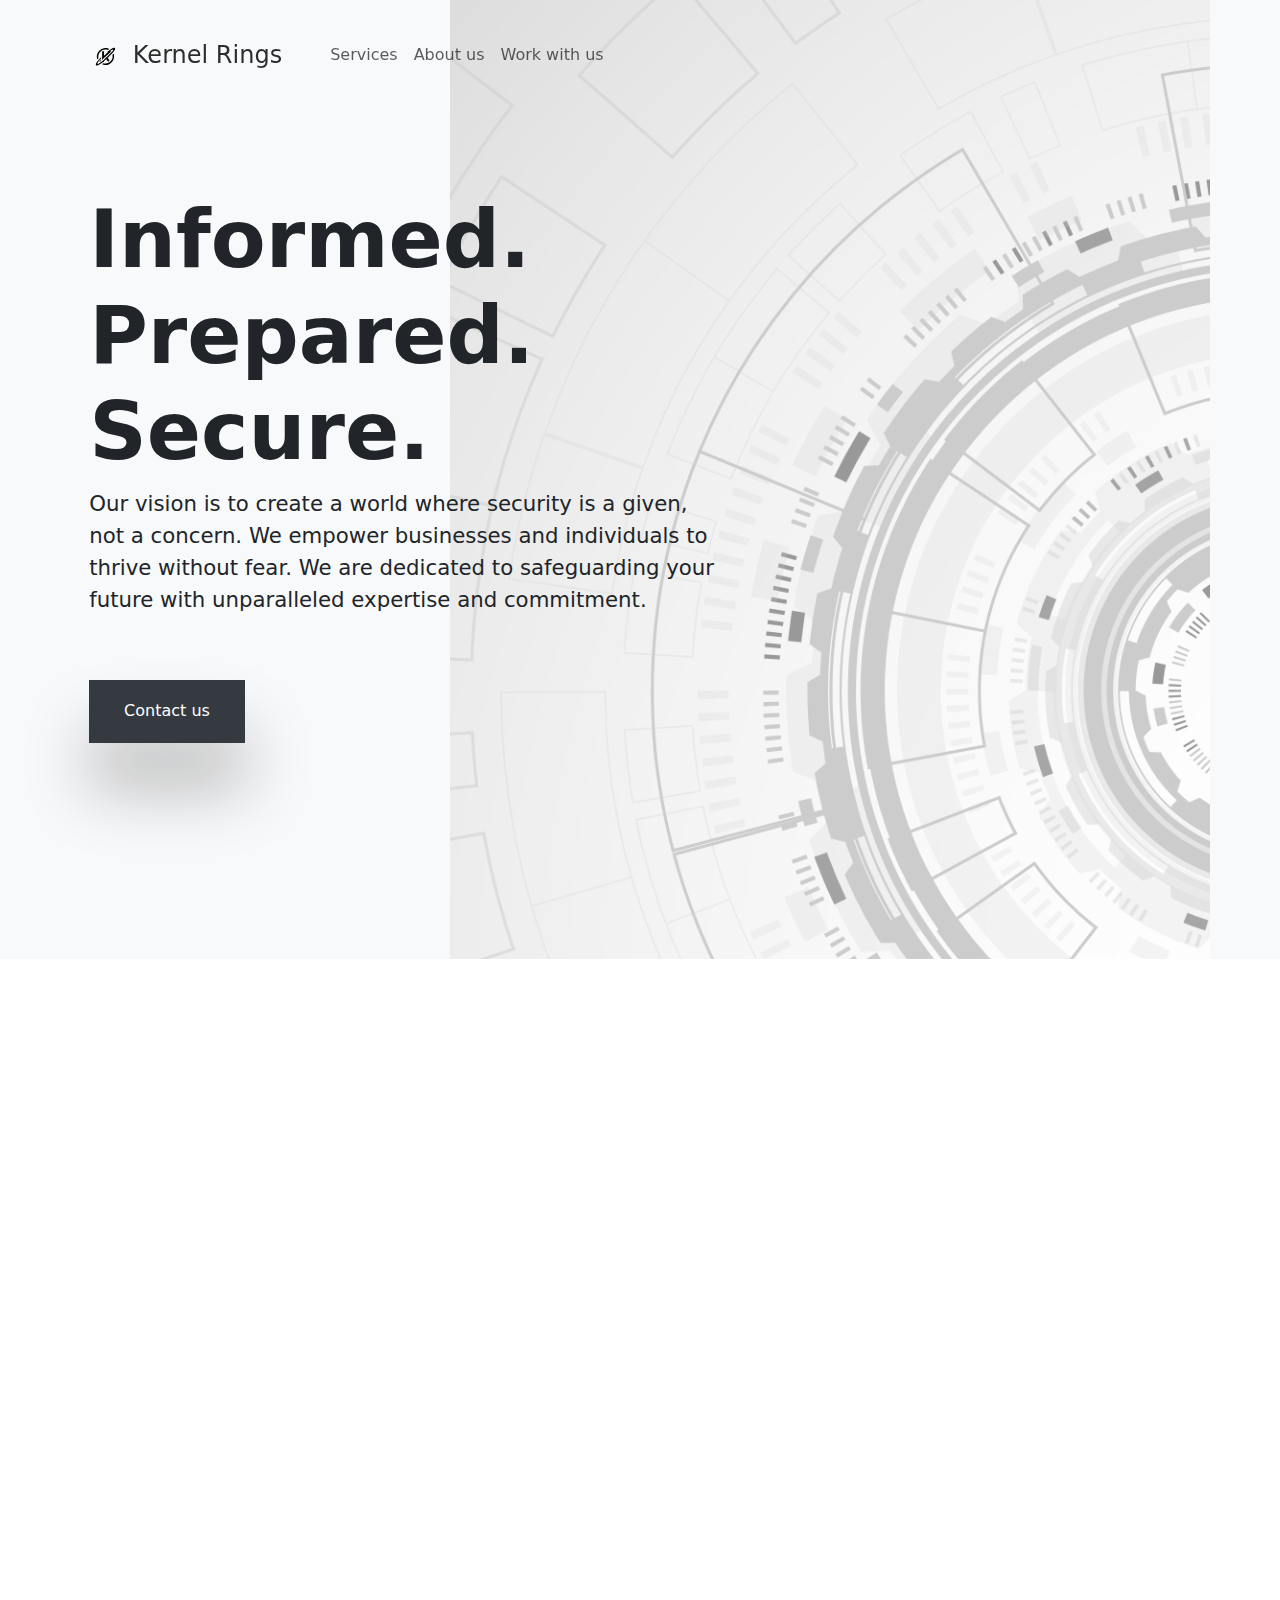
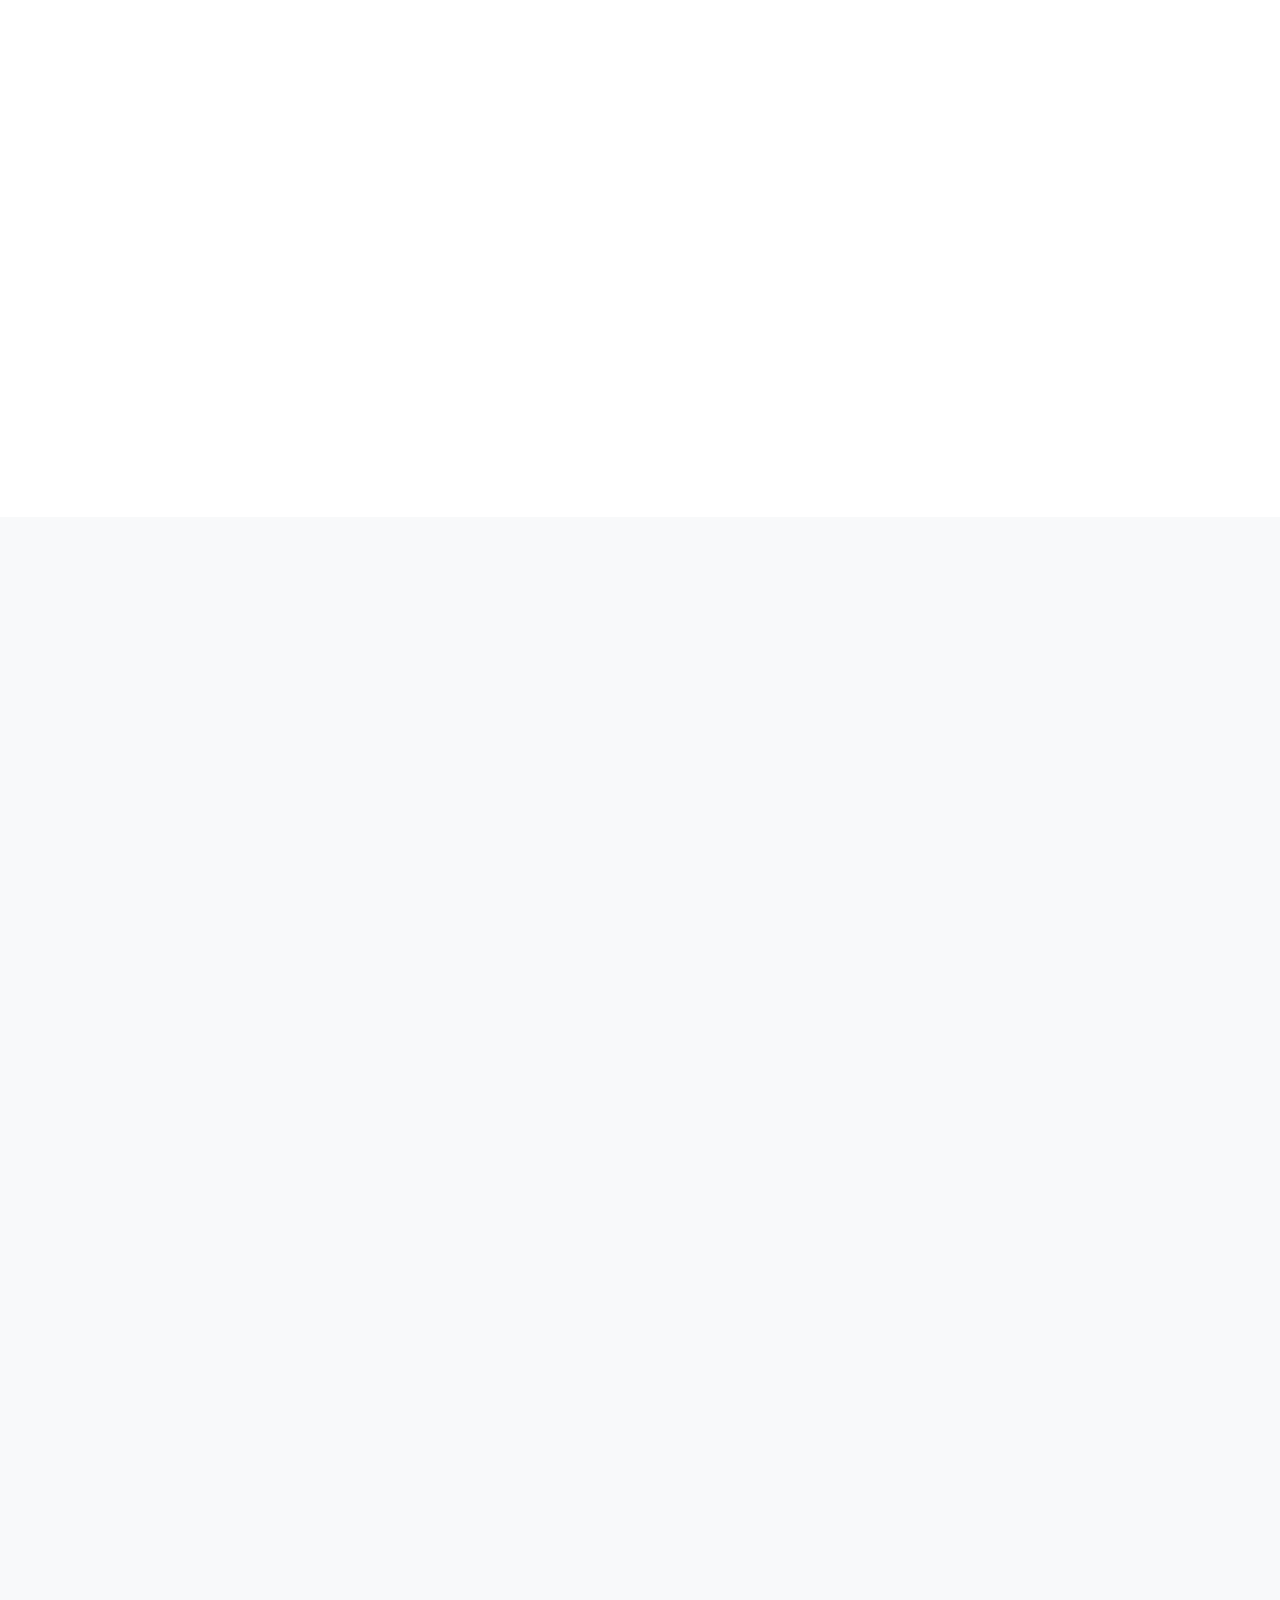
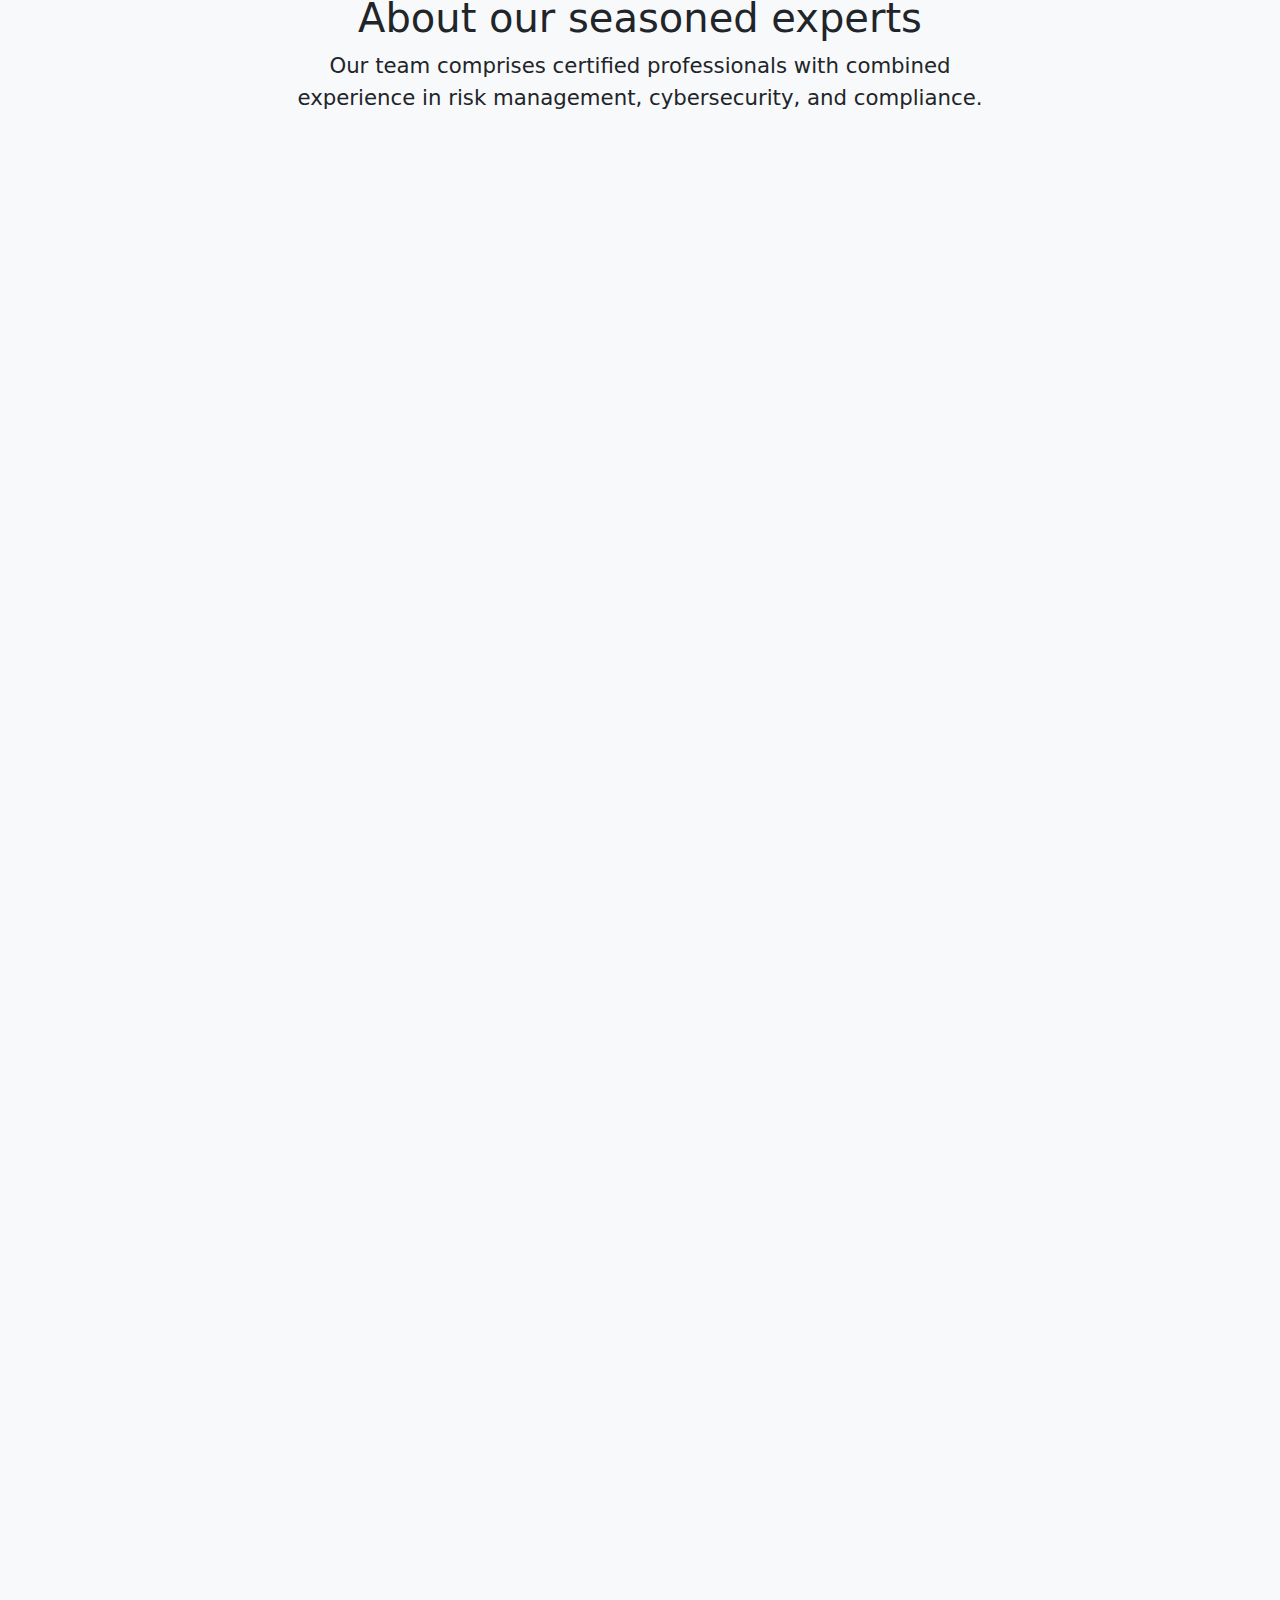
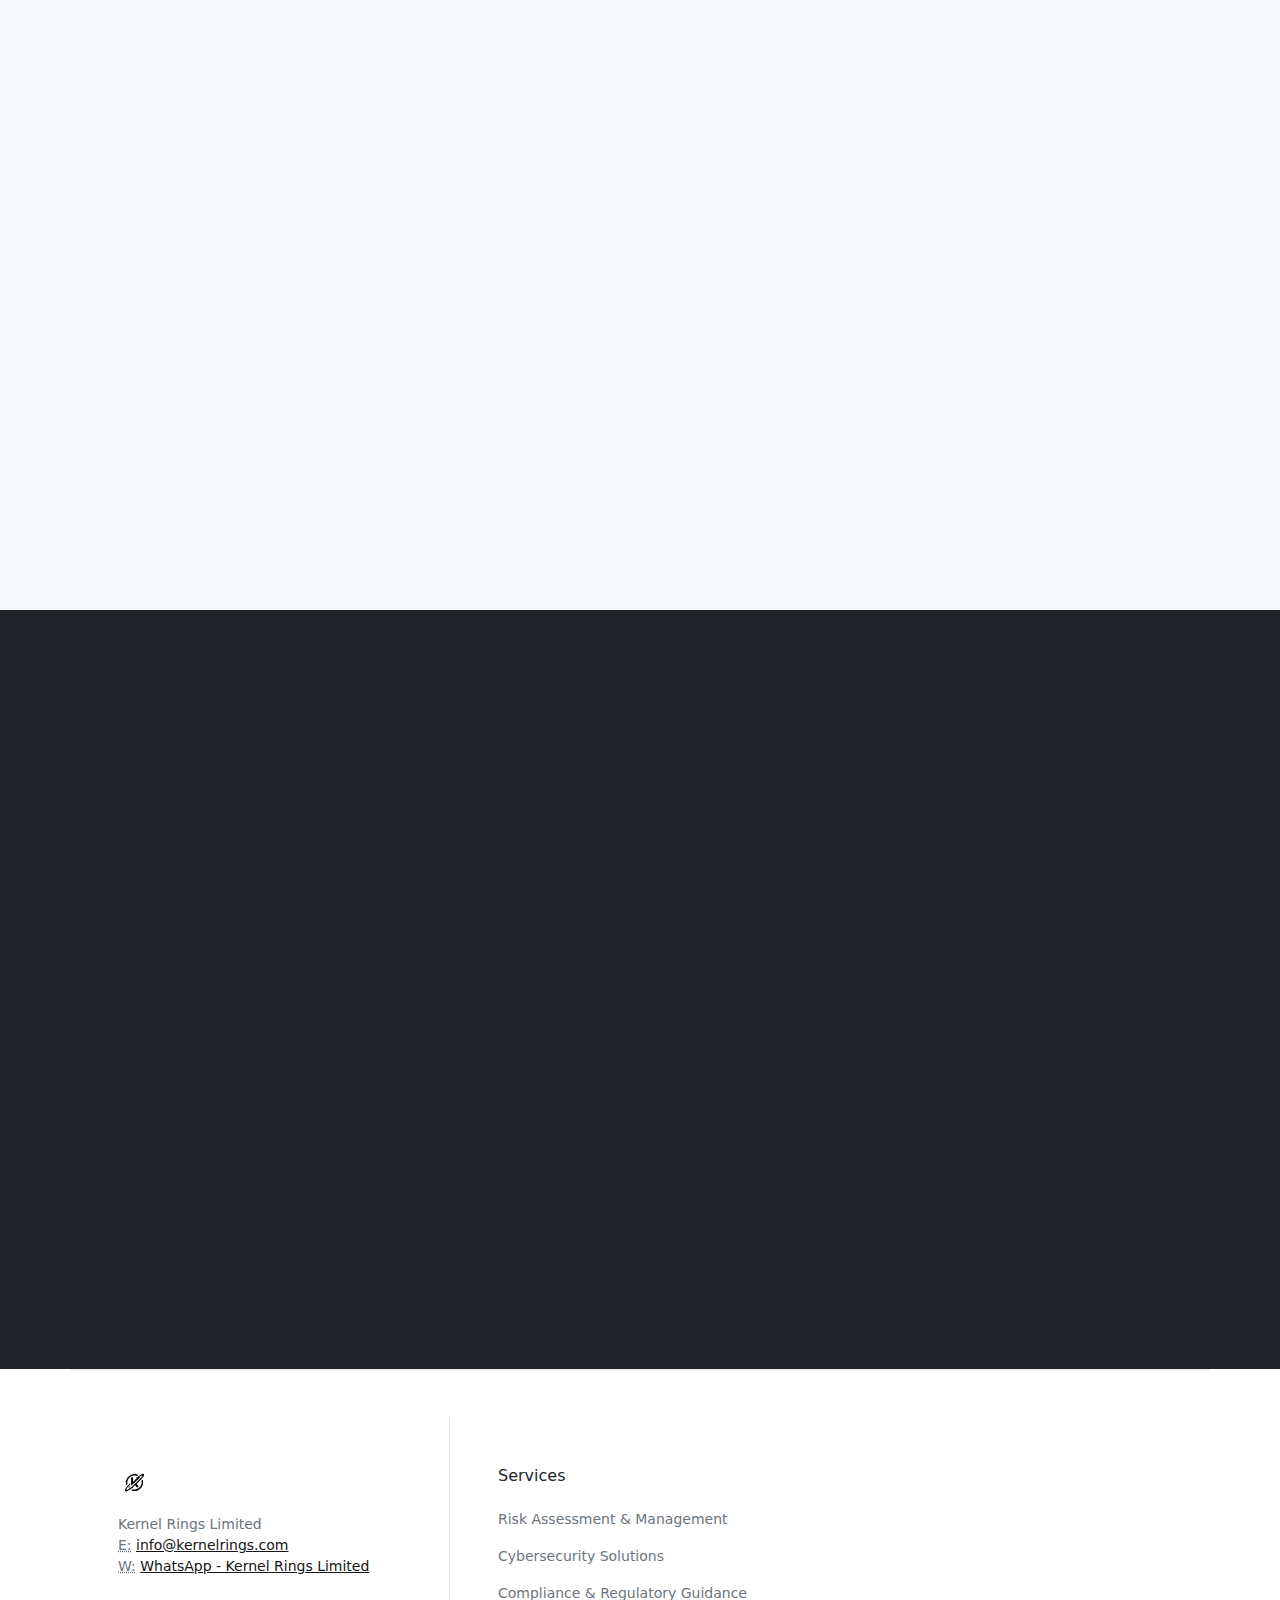
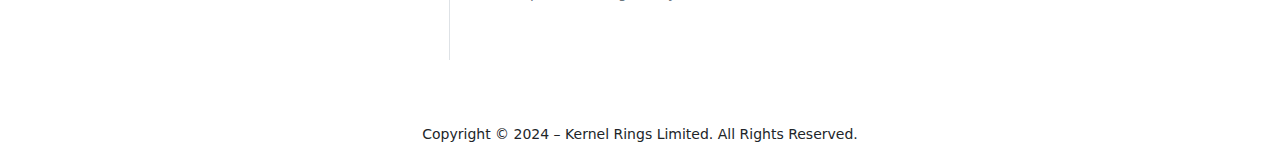
==== commit 5fd6505a: "Update file index.html" ====
--- a/index.html
+++ b/index.html
@@ -61,7 +61,7 @@
           <div class="col-lg-7 py-vh-6 position-relative" data-aos="fade-right">
             <h1 class="display-1 fw-bold mt-5">Informed.<br>Prepared.<br>Secure.</h1>
             <p class="lead">Our vision is to create a world where security is a given, not a concern. We empower businesses and individuals to thrive without fear. We are dedicated to safeguarding your future with unparalleled expertise and commitment.</p>
-            <a href="#" target="_blank" class="btn btn-dark btn-xl shadow me-3 rounded-0 my-5">Contact us</a>
+            <a href="https://forms.office.com/r/rTpVacpdX5" target="_blank" class="btn btn-dark btn-xl shadow me-3 rounded-0 my-5">Contact us</a>
           </div>
         </div>
         <div class="row text-end">
@@ -202,7 +202,7 @@
                       <p>Computer Hacking Forensic Investigator ("CHFI")</p>
                     </blockquote>
                     <div class="text-dark py-2 fs-3 text-center">
-                      <img src="img/CHFI.png" height="150" class="rounded" alt="" data-aos="fade">
+                      <img src="img/chfi.png" height="150" class="rounded" alt="" data-aos="fade">
                     </div>
                     <div class="d-flex justify-content-between border-top pt-3">
                       <div>
@@ -221,7 +221,7 @@
                       <p>Certified Cloud Security Professional ("CCSP")</p>
                     </blockquote>
                     <div class="text-dark py-2 fs-3 text-center">
-                      <img src="img/CCSP.png" width="150" height="150" class="rounded" alt="" data-aos="fade">
+                      <img src="img/ccsp.png" width="150" height="150" class="rounded" alt="" data-aos="fade">
                     </div>
                     <div class="d-flex justify-content-between border-top pt-3">
                       <div>
@@ -284,7 +284,7 @@
                       <p>ITIL4 Specialist - Drive Stakeholder Value</p>
                     </blockquote>
                     <div class="text-dark py-2 fs-3 text-center">
-                      <img src="img/ITIL4DSV.png" width="150" height="150" class="rounded" alt="" data-aos="fade">
+                      <img src="img/itil4dsv.png" width="150" height="150" class="rounded" alt="" data-aos="fade">
                     </div>
                     <div class="d-flex justify-content-between border-top pt-3">
                       <div>
@@ -303,7 +303,7 @@
                       <p>ITIL4 Specialist - High Velocity IT</p>
                     </blockquote>
                     <div class="text-dark py-2 fs-3 text-center">
-                      <img src="img/ITIL4HVIT.png" width="150" height="150" class="rounded" alt="" data-aos="fade">
+                      <img src="img/itil4hvit.png" width="150" height="150" class="rounded" alt="" data-aos="fade">
                     </div>
                     <div class="d-flex justify-content-between border-top pt-3">
                       <div>
@@ -322,7 +322,7 @@
                       <p>ITIL4 Specialist - Create, Deliver and Support</p>
                     </blockquote>
                     <div class="text-dark py-2 fs-3 text-center">
-                      <img src="img/ITIL4CDS.png" width="150" height="150" class="rounded" alt="" data-aos="fade">
+                      <img src="img/itil4cds.png" width="150" height="150" class="rounded" alt="" data-aos="fade">
                     </div>
                     <div class="d-flex justify-content-between border-top pt-3">
                       <div>
@@ -388,7 +388,7 @@
               <h2 class="display-6 mb-5">Protect your future today. Contact us now to experience unparalleled security solutions. Let’s secure your success together. Reach out and discover the peace of mind you deserve.</h2>
             </div>
             <div class="col-12">
-              <a href="#" target="_blank" class="btn btn-warning btn-xl shadow me-3 mt-4" data-aos="fade-down">Get in contact</a>
+              <a href="https://forms.office.com/r/rTpVacpdX5" target="_blank" class="btn btn-warning btn-xl shadow me-3 mt-4" data-aos="fade-down">Get in contact</a>
             </div>
           </div>
 
@@ -406,17 +406,14 @@
           <address class="text-secondary mt-3">
             <strong>Kernel Rings Limited</strong><br>
             <abbr title="Email">E:</abbr>
-            <a href="mailto:info@kernelrings.com" target="_blank">info@kernelrings.com</a>
+            <a href="mailto:info@kernelrings.com?subject=Inquiry: Kernel Rings services&body=I am interested in your services and would like to discuss further. Please reply at your earliest convenience." target="_blank">info@kernelrings.com</a>
             <br>
             <abbr title="WhatsApp">W:</abbr>
             <a href="https://wa.me/85259435357" target="_blank">WhatsApp - Kernel Rings Limited</a>
             <br>
-            <abbr title="Phone">P:</abbr>
-            +852 5943 5357
-            <br>
           </address>
         </div>
-        <div class="col-12 col-lg-6 col-xl-8 p-5">
+        <div class="col-12 col-lg-6 col-xl-4 p-5">
           <h3 class="h6 mb-3">Services</h3>
           <ul class="nav flex-column">
             <li class="nav-item">
@@ -426,6 +423,9 @@
             </li>
           </ul>
         </div>
+        <div class="col-12 col-lg-6 col-xl-4 p-0 bg-cover" data-aos="fade" style="background-image: url(img/contactus.jpg);">
+            <a href="https://forms.office.com/r/rTpVacpdX5" target="_blank" class="d-block w-100 h-100"></a>
+        </div>
       </div>
     </div>
 
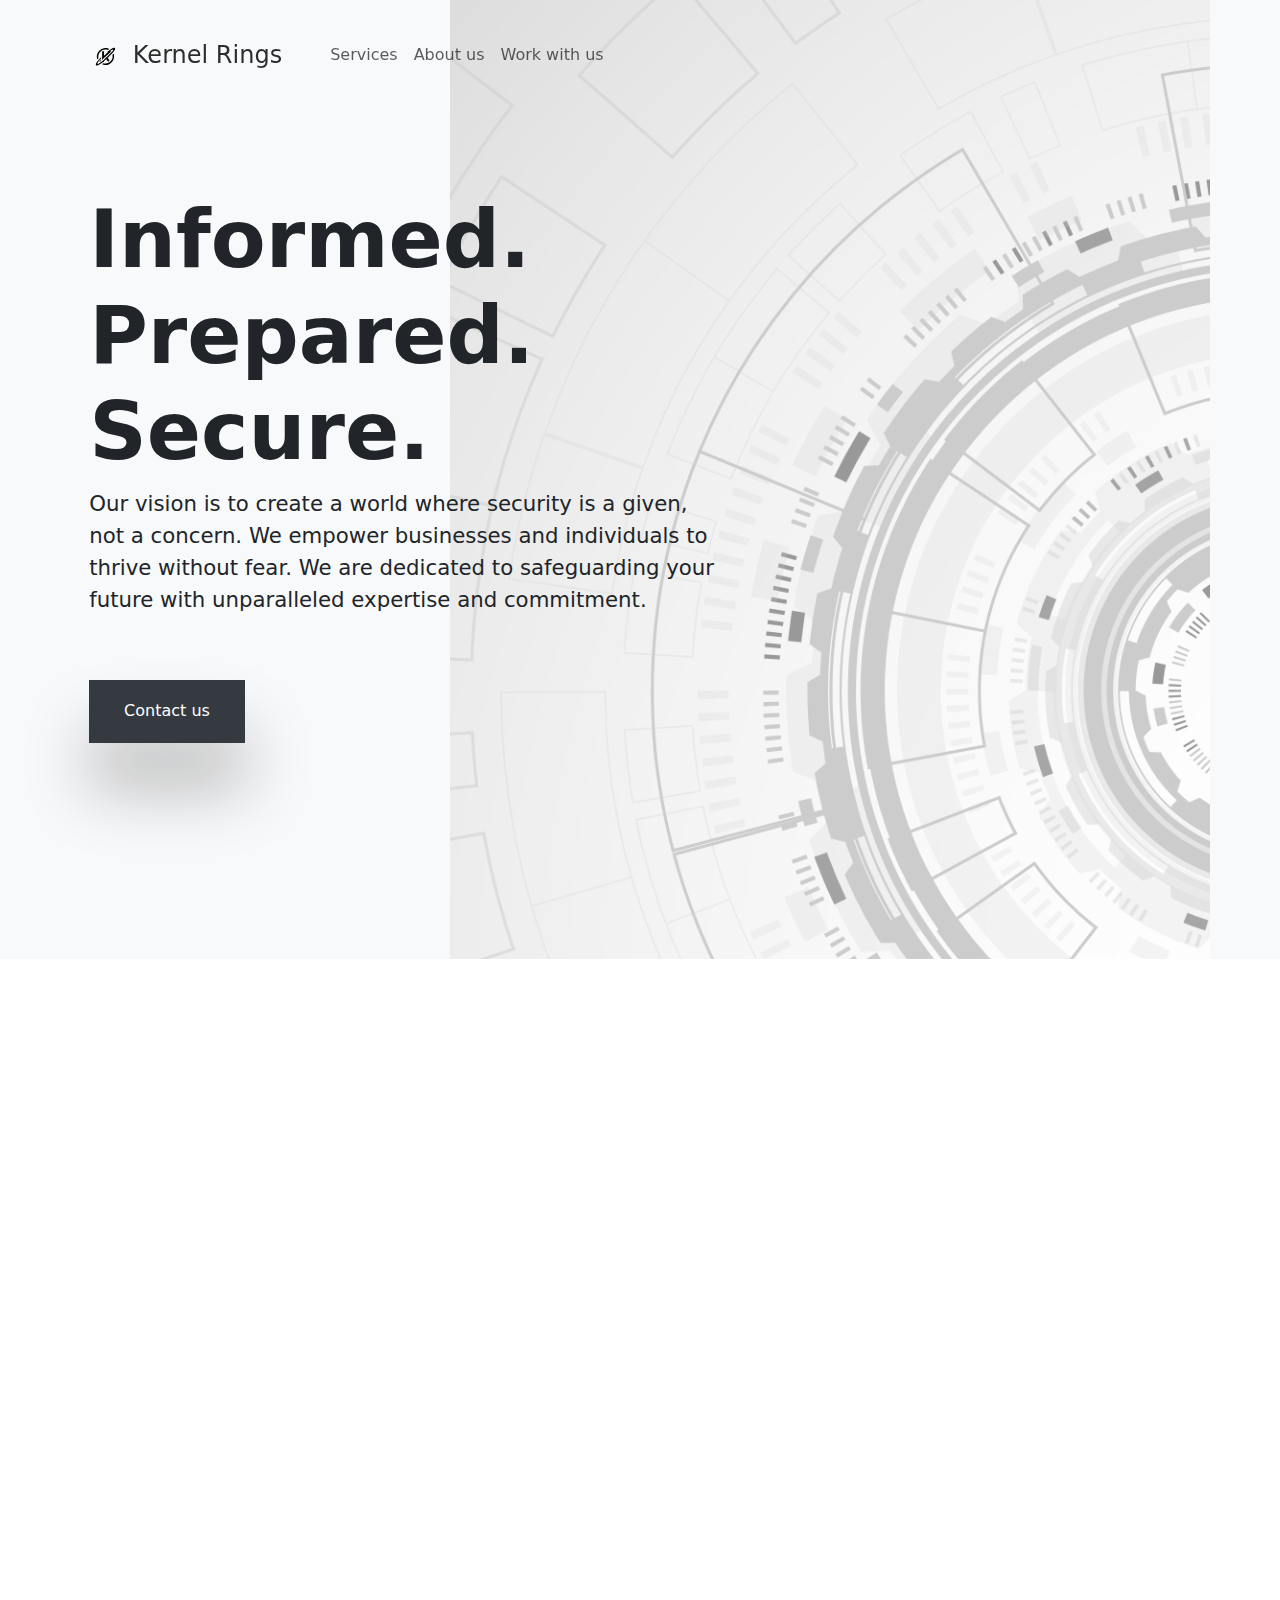
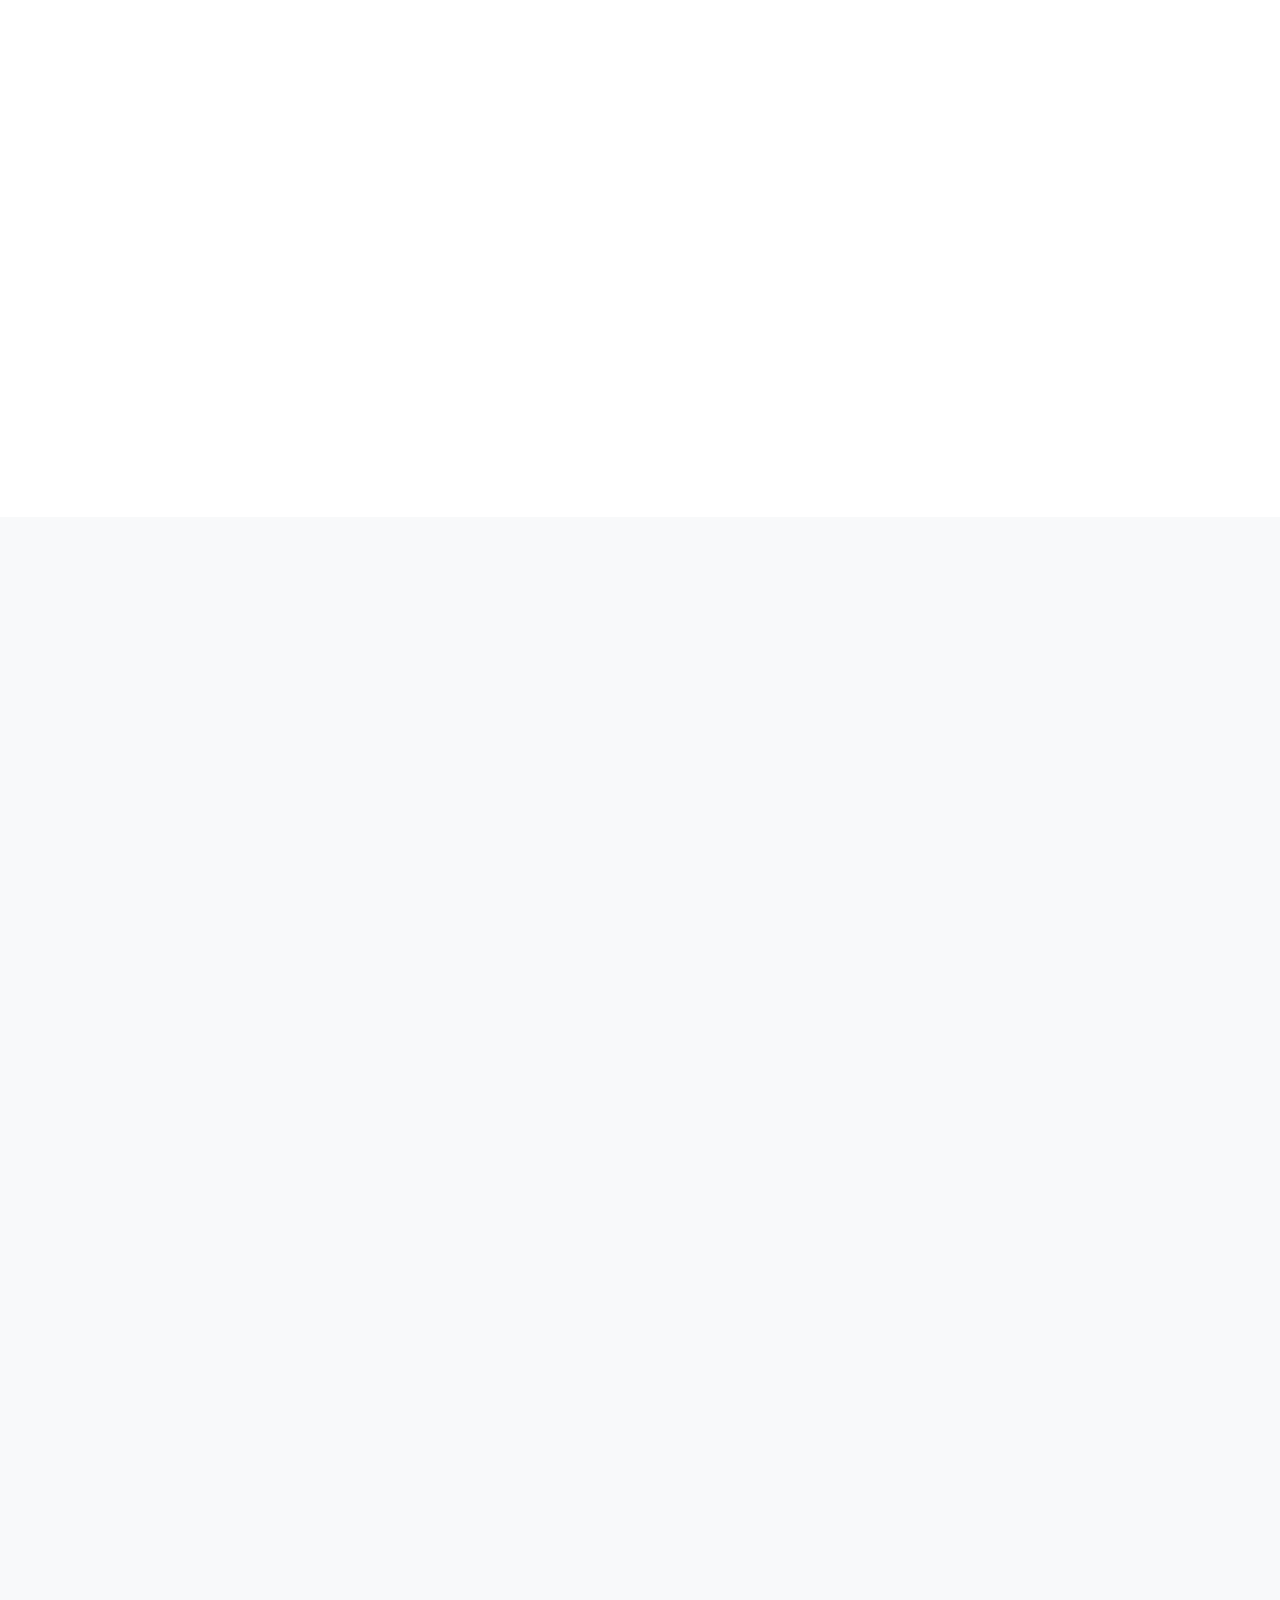
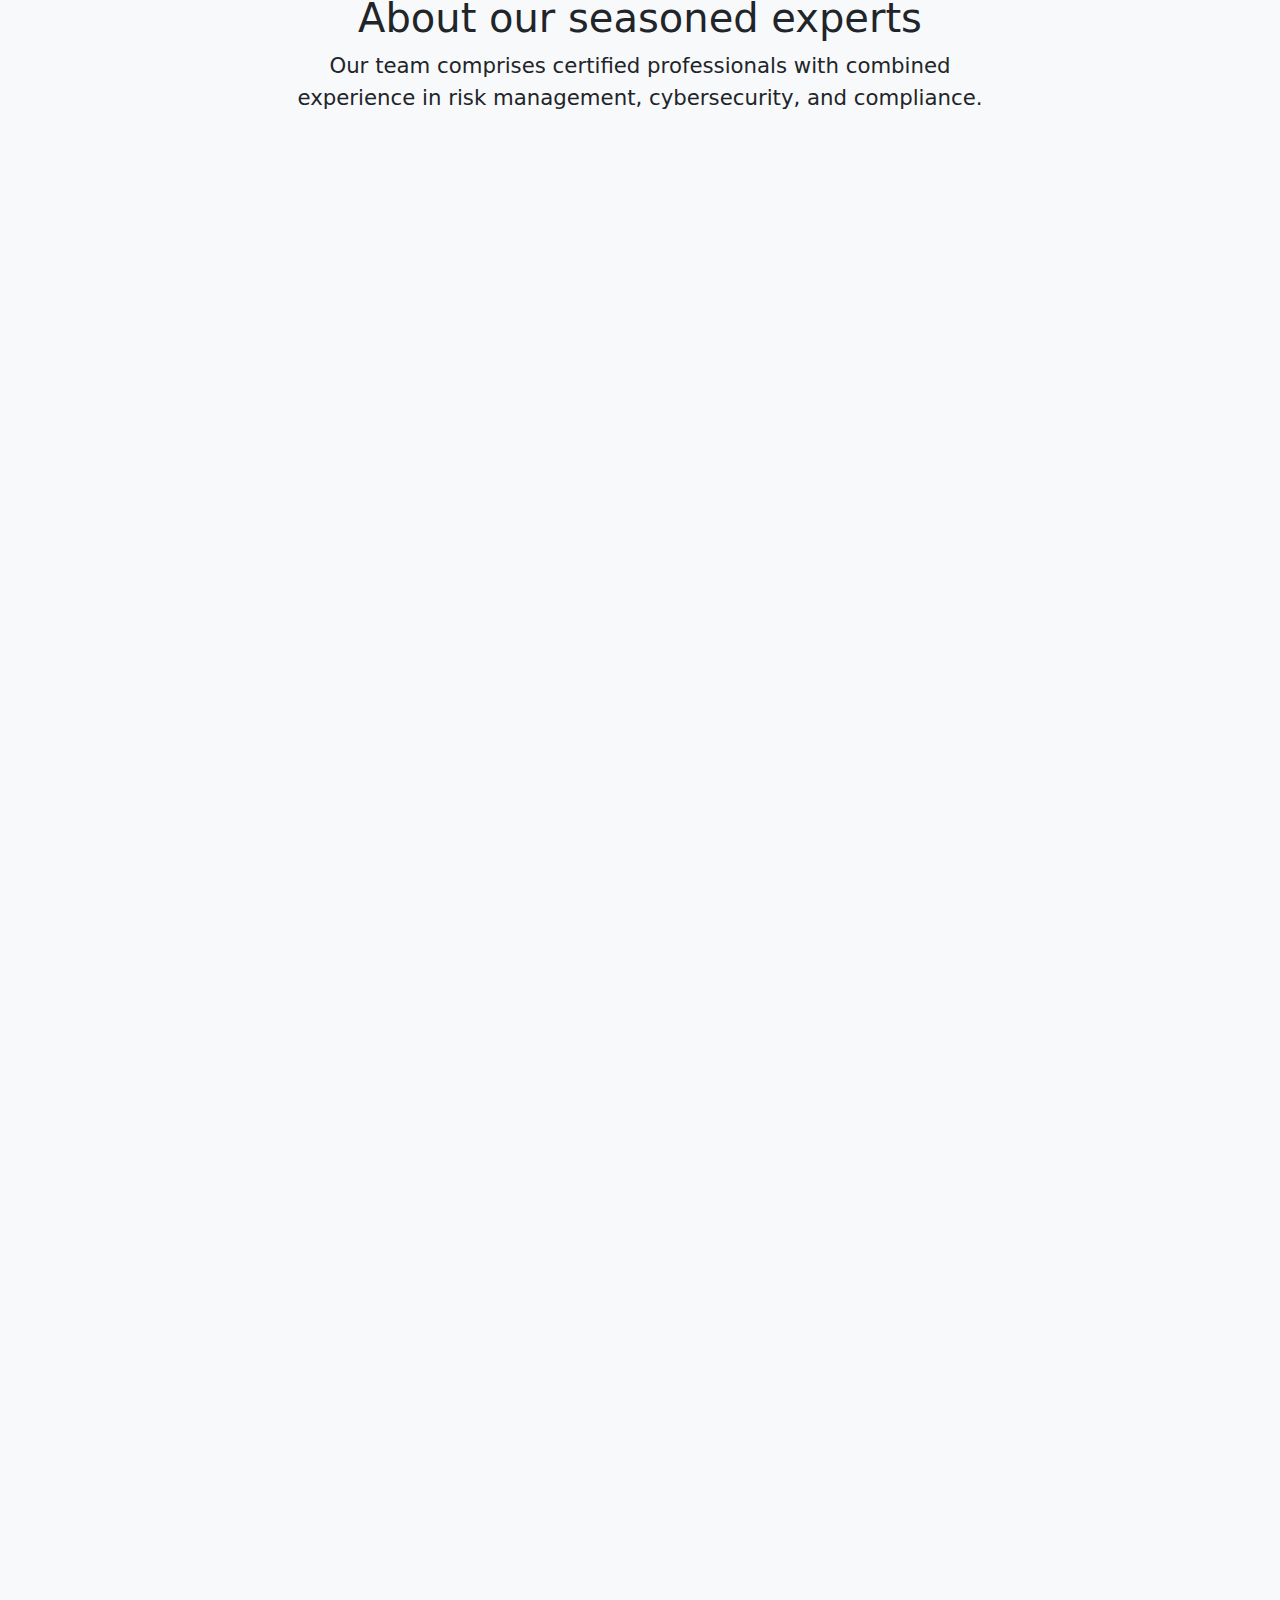
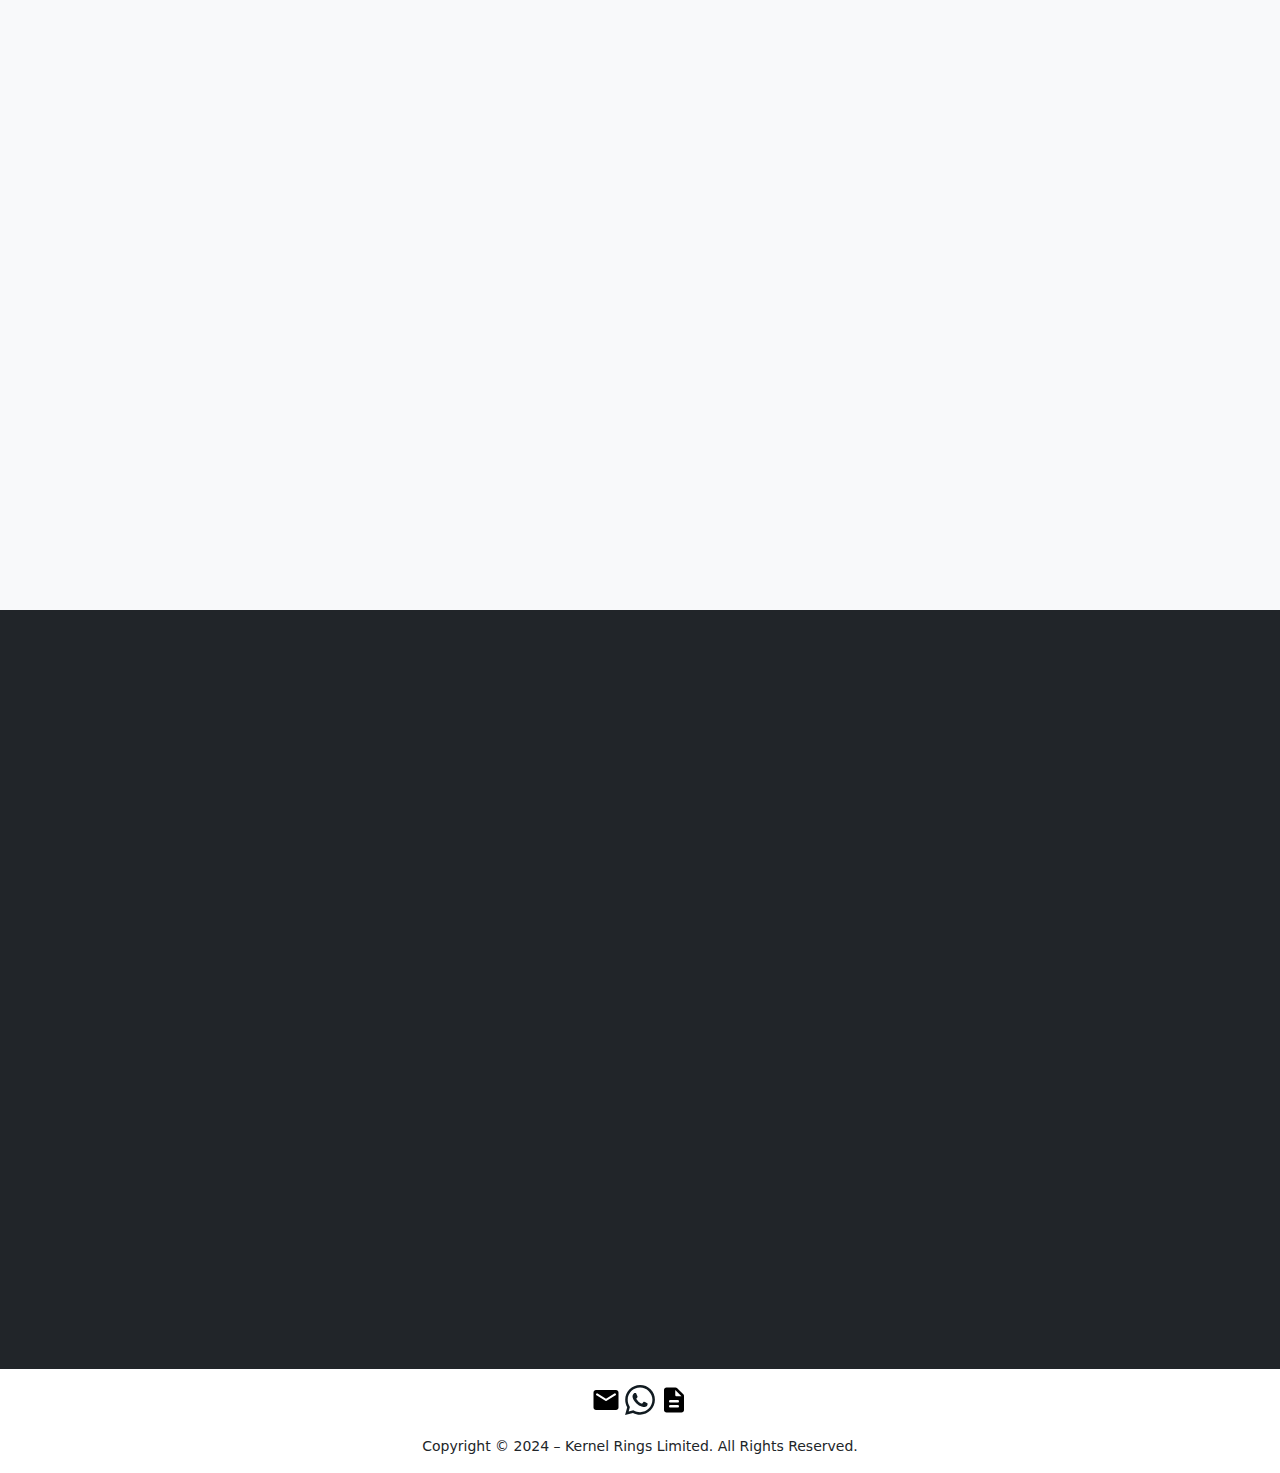
==== commit 56bb4178: "optimize" ====
--- a/index.html
+++ b/index.html
@@ -113,7 +113,7 @@
           <div class="col-lg-6">
             <div class="row gx-5 d-flex">
               <div class="col-md-11">
-                <div class="shadow ratio ratio-16x9 rounded bg-cover bp-center align-self-end" data-aos="fade-right" style="background-image: url(img/people1.jpg);--bs-aspect-ratio: 50%;">
+                <div class="shadow ratio ratio-16x9 rounded bg-cover bp-center align-self-end" data-aos="fade-right" style="background-image: url(img/people1.webp);--bs-aspect-ratio: 50%;">
                 </div>
               </div>
               <div class="col-md-5 offset-md-1">
@@ -121,7 +121,7 @@
                 </div>
               </div>
               <div class="col-md-6">
-                <div class="col-12 shadow ratio rounded bg-cover mt-5 bp-center" data-aos="fade-left" style="background-image: url(img/people2.jpg);--bs-aspect-ratio: 150%;">
+                <div class="col-12 shadow ratio rounded bg-cover mt-5 bp-center" data-aos="fade-left" style="background-image: url(img/people2.webp);--bs-aspect-ratio: 150%;">
                 </div>
               </div>
             </div>
@@ -398,38 +398,13 @@
   </main>
 
   <footer>
-    <div class="container small border-top">
-      <div class="row py-5 d-flex justify-content-between">
-
-        <div class="col-12 col-lg-6 col-xl-4 border-end p-5">
-          <img src="img/logo.svg" width="32" height="32" class="bi bi-layers-half">
-          <address class="text-secondary mt-3">
-            <strong>Kernel Rings Limited</strong><br>
-            <abbr title="Email">E:</abbr>
-            <a href="mailto:info@kernelrings.com?subject=Inquiry: Kernel Rings services&body=I am interested in your services and would like to discuss further. Please reply at your earliest convenience." target="_blank">info@kernelrings.com</a>
-            <br>
-            <abbr title="WhatsApp">W:</abbr>
-            <a href="https://wa.me/85259435357" target="_blank">WhatsApp - Kernel Rings Limited</a>
-            <br>
-          </address>
-        </div>
-        <div class="col-12 col-lg-6 col-xl-4 p-5">
-          <h3 class="h6 mb-3">Services</h3>
-          <ul class="nav flex-column">
-            <li class="nav-item">
-              <a class="nav-link link-secondary ps-0" aria-current="page" href="#services">Risk Assessment & Management</a>
-              <a class="nav-link link-secondary ps-0" aria-current="page" href="#services">Cybersecurity Solutions</a>
-              <a class="nav-link link-secondary ps-0" aria-current="page" href="#services">Compliance & Regulatory Guidance</a>
-            </li>
-          </ul>
-        </div>
-        <div class="col-12 col-lg-6 col-xl-4 p-0 bg-cover" data-aos="fade" style="background-image: url(img/contactus.jpg);">
-            <a href="https://forms.office.com/r/rTpVacpdX5" target="_blank" class="d-block w-100 h-100"></a>
-        </div>
-      </div>
-    </div>
-
-    <div class="container text-center py-3 small">Copyright © 2024 – Kernel Rings Limited. All Rights Reserved.
+    <div class="container text-center py-3 small">
+      <a href="mailto:info@kernelrings.com?subject=Inquiry: Kernel Rings services&body=I am interested in your services and would like to discuss further. Please reply at your earliest convenience." target="_blank" width="30" height="30"><img src="img/email.svg" class="bi bi-layers-half" width="30" height="30"></a>
+      <a href="https://wa.me/85259435357" target="_blank" width="30" height="30"><img src="img/whatsapp.svg" class="bi bi-layers-half" width="30" height="30"></a>
+      <a href="https://forms.office.com/r/rTpVacpdX5" target="_blank" width="30" height="30"><img src="img/form.svg" class="bi bi-layers-half" width="30" height="30"></a>
+      <br>
+      <br>
+      Copyright © 2024 – Kernel Rings Limited. All Rights Reserved.
     </div>
   </footer>
 
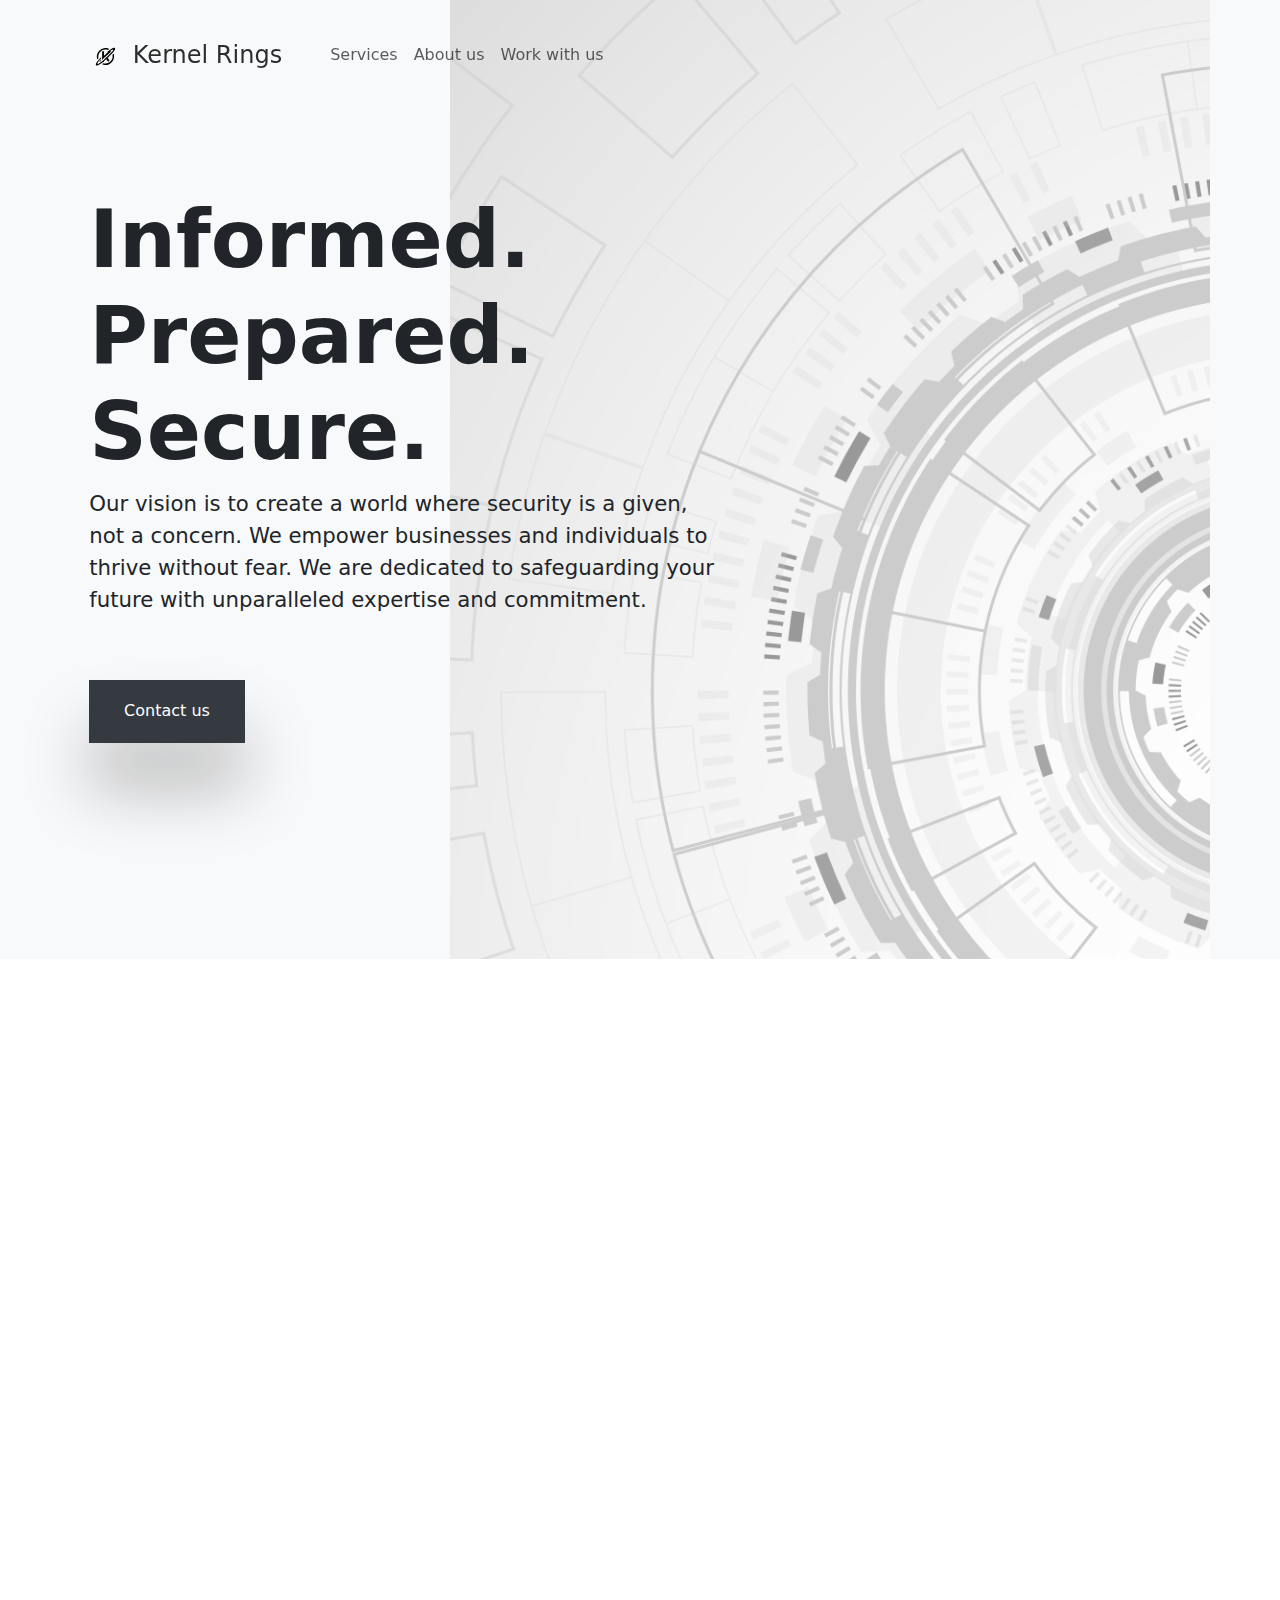
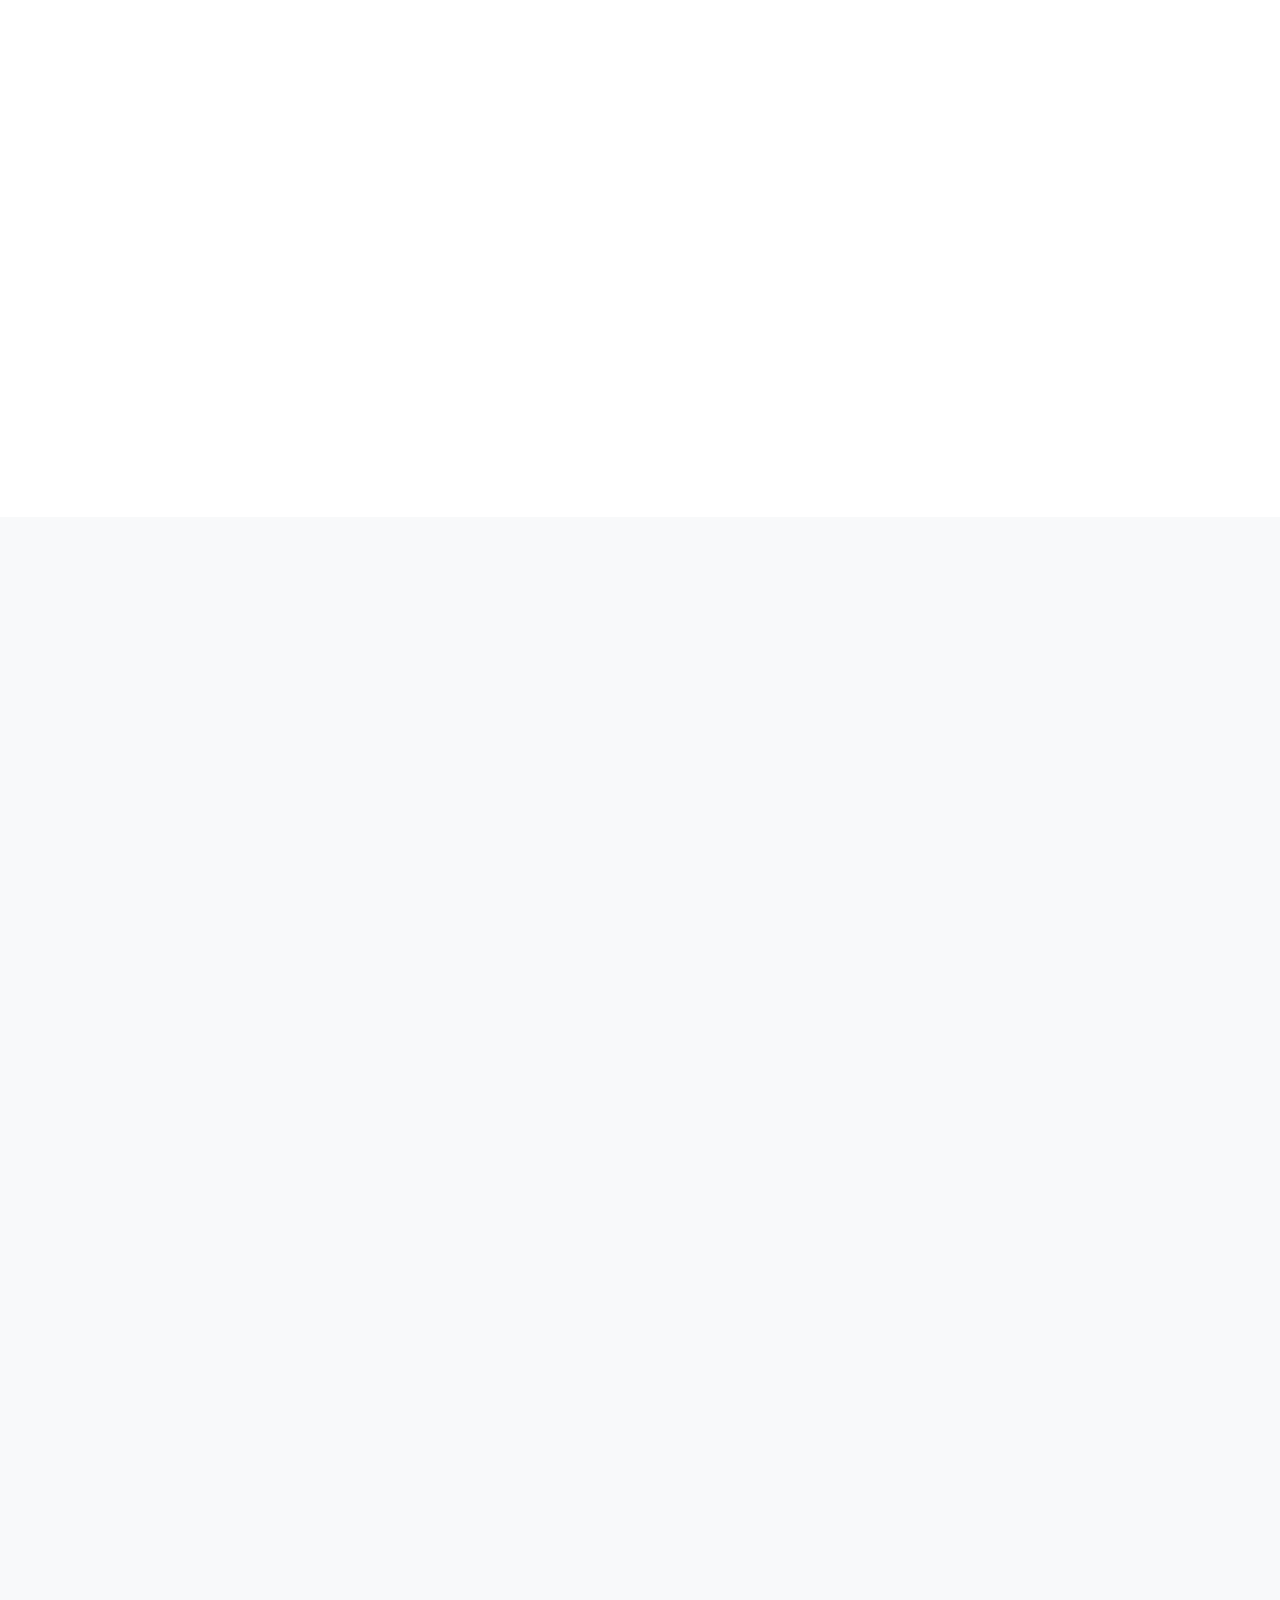
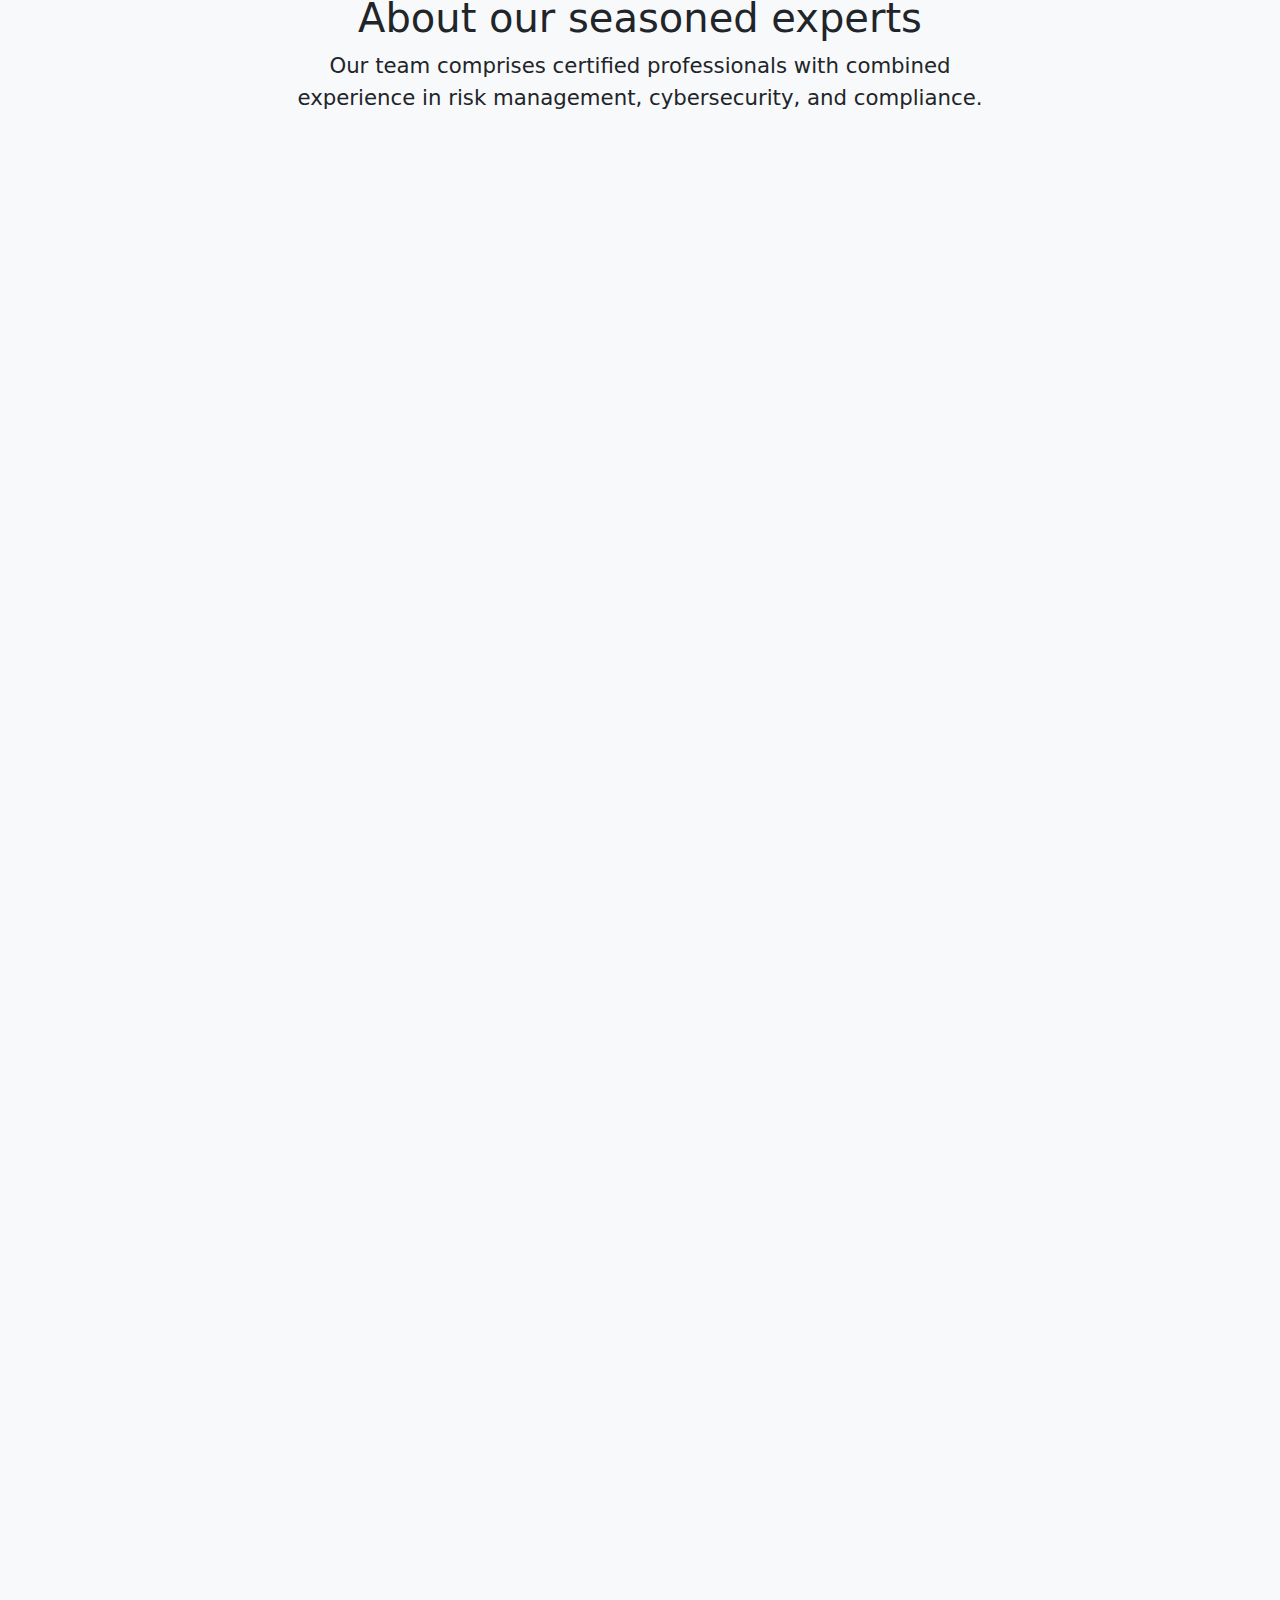
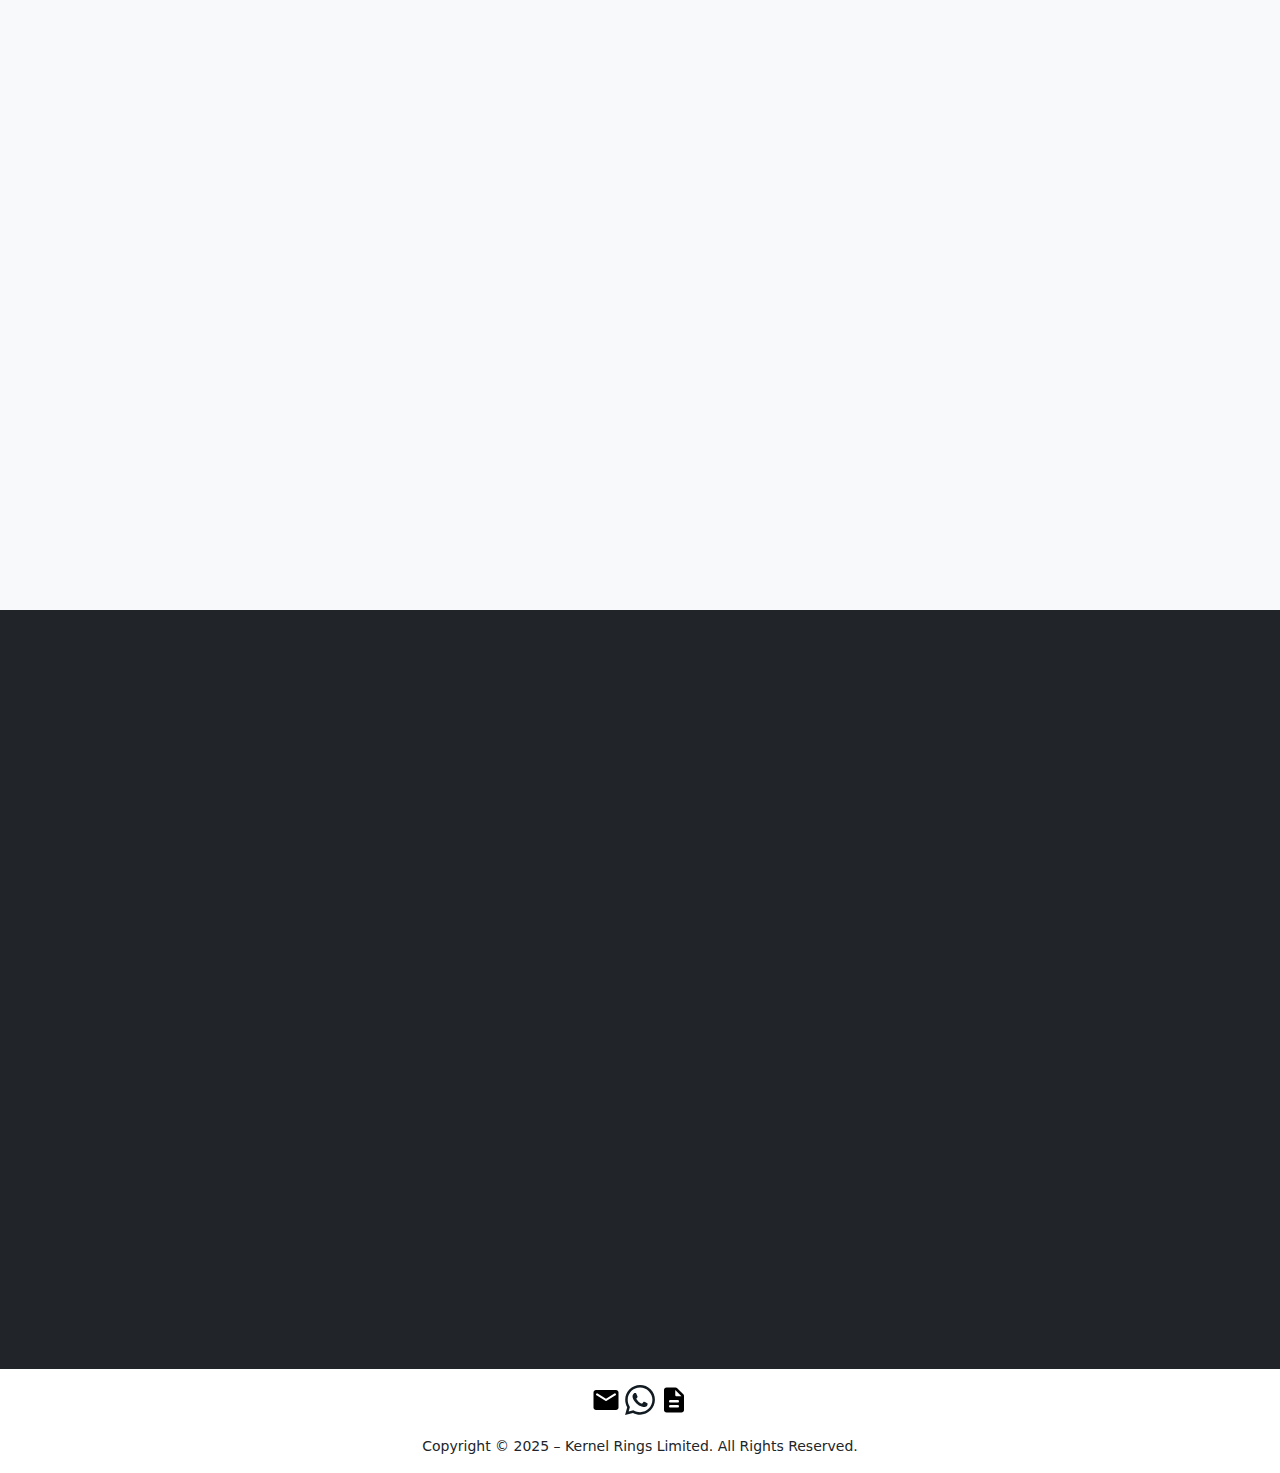
==== commit 8cc9fecc: "update for 2025" ====
--- a/index.html
+++ b/index.html
@@ -404,7 +404,7 @@
       <a href="https://forms.office.com/r/rTpVacpdX5" target="_blank" width="30" height="30"><img src="img/form.svg" class="bi bi-layers-half" width="30" height="30"></a>
       <br>
       <br>
-      Copyright © 2024 – Kernel Rings Limited. All Rights Reserved.
+      Copyright © 2025 – Kernel Rings Limited. All Rights Reserved.
     </div>
   </footer>
 
